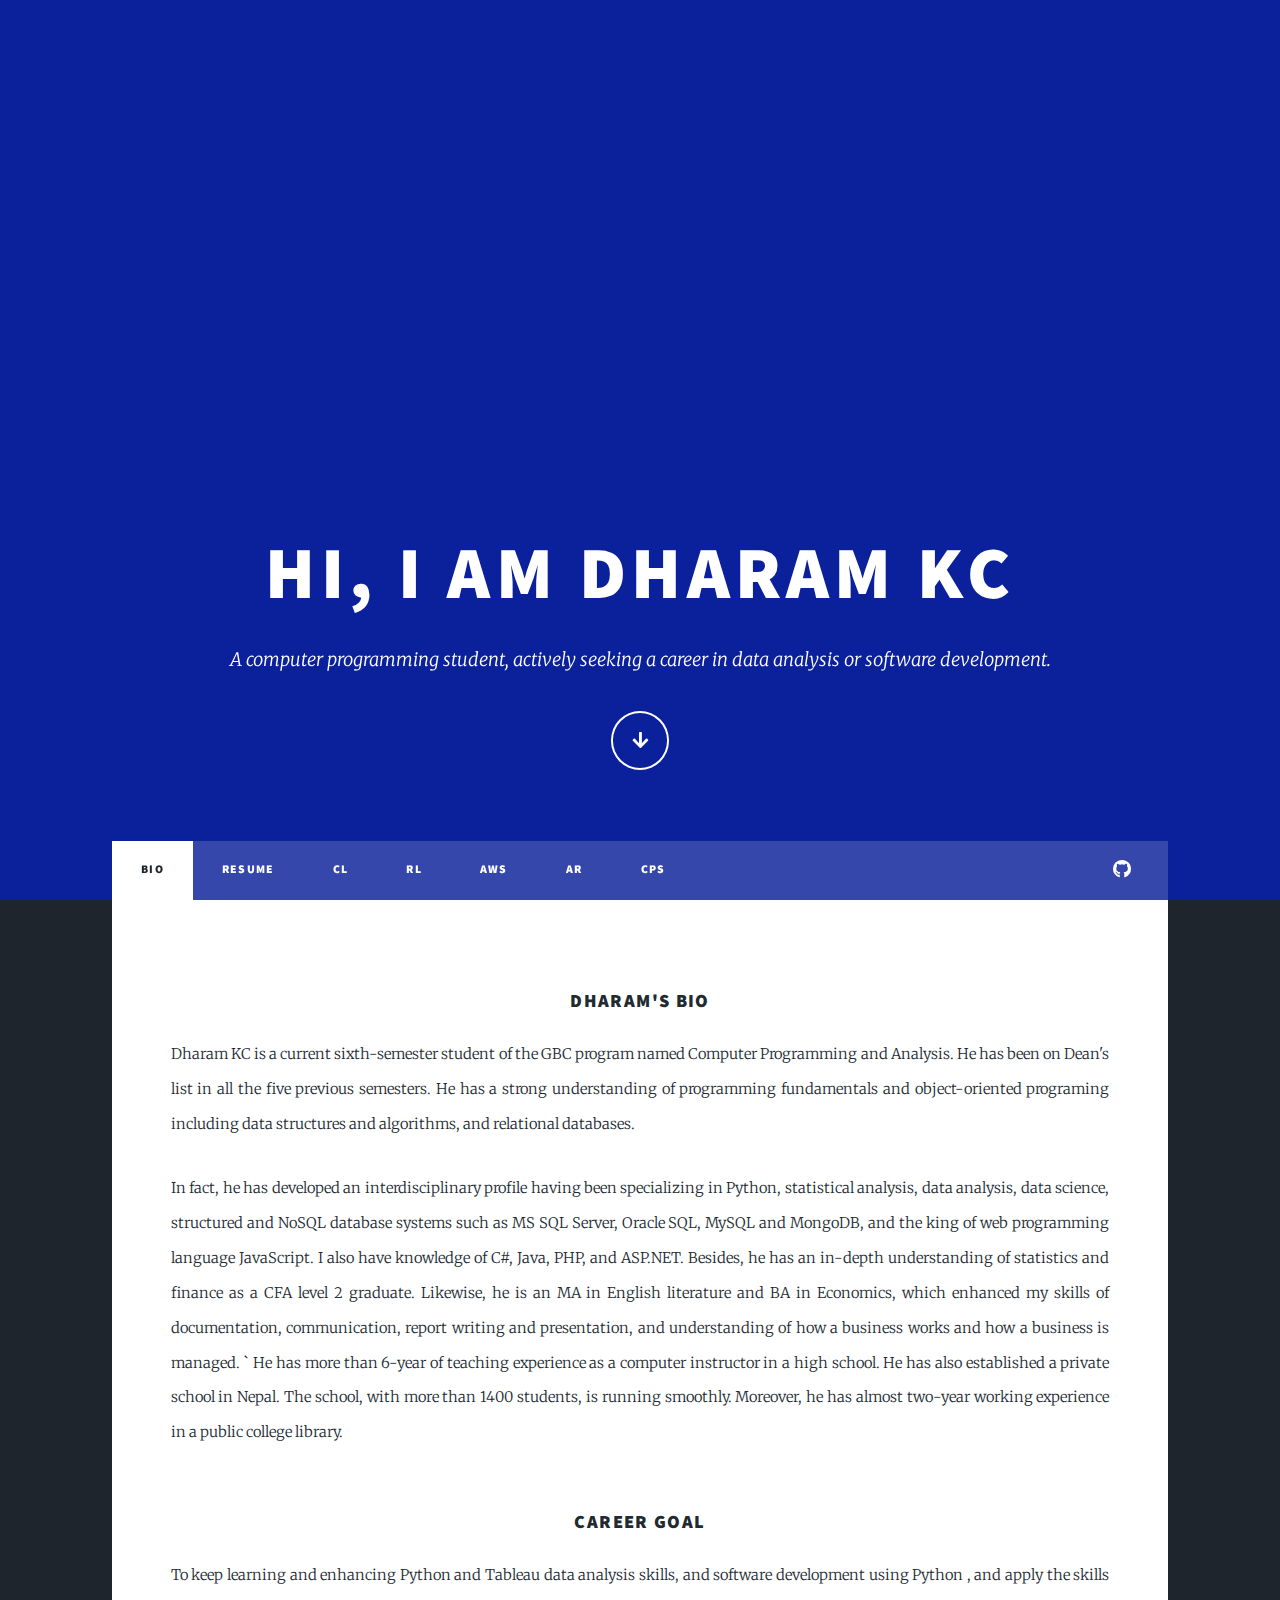
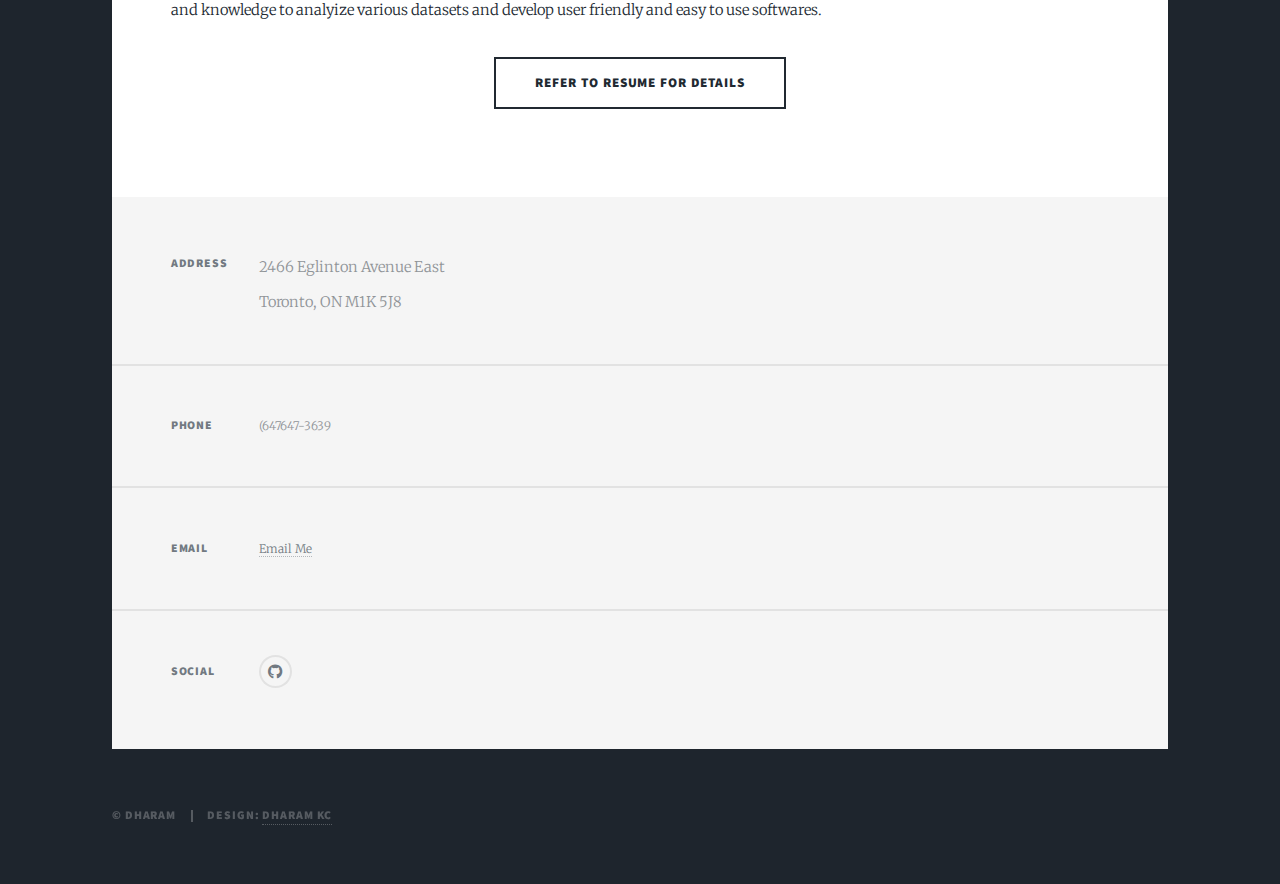
==== index.html @ b62cff4e "Capstone Portfolio Files Commited" ====
<!DOCTYPE HTML>

<html>
	<head>
		<title>Dharam Portfolio</title>
		<meta charset="utf-8" />
		<meta name="viewport" content="width=device-width, initial-scale=1, user-scalable=no" />
		<link rel="stylesheet" href="assets/css/main.css" />
		<noscript><link rel="stylesheet" href="assets/css/noscript.css" /></noscript>
	</head>
	<body class="is-preload">

		<!-- Wrapper -->
			<div id="wrapper" class="fade-in">

				<!-- Intro -->
					<div id="intro">
						<h1>Hi, I am Dharam KC</h1>
						<p>A computer programming student, actively seeking a career in data analysis or software development.</p>
						<ul class="actions">
							<li><a href="#header" class="button icon solid solo fa-arrow-down scrolly">Continue</a></li>
						</ul>
					</div>

				<!-- Header -->
					<header id="header">
						<a  class="logo">Dharam's Portfolio</a>
					</header>

				<!-- Nav -->
					<nav id="nav">
						<ul class="links">
							<li class="active"><a href="index.html">Bio</a></li>							
							<li><a href="resume.html">Resume</a></li>							
							<li><a href="coverletter.html">CL</a></li>
							<li><a href="recommendation.html">RL</a></li>
							<li ><a href="worksamples.html">AWS</a></li>
							<li ><a href="transcript.html">AR</a></li>
							<li><a href="capstone.html">CPS</a></li>							
						</ul>
						<ul class="icons">

							<li><a href="http://github.com/kcdharam" class="icon brands fa-github"><span class="label">github.com/shy1860</span></a></li>
						</ul>
					</nav>

				<!-- Main -->
					<div id="main">

						<!-- Featured Post -->
							<article class="post featured">
								<header class="major">
								
									<h3>Dharam's Bio</h3>
									<div class="container">
										<p>
											Dharam KC is a current sixth-semester student of the GBC program named Computer Programming and Analysis. He has been on Dean's list in all the five previous semesters. He has a strong understanding of programming fundamentals and object-oriented programing including data structures and algorithms, and relational databases.
										</p>
										<p>
											In fact, he has developed  an interdisciplinary profile having been specializing in Python, statistical analysis, data analysis, data science, structured and NoSQL database systems such as MS SQL Server, Oracle SQL, MySQL and MongoDB, and the king of web programming language JavaScript. I also have knowledge of C#, Java, PHP, and ASP.NET. Besides, he has an in-depth understanding of statistics and finance as a CFA level 2 graduate. Likewise, he is an MA in English literature and BA in Economics, which enhanced my skills of documentation, communication, report writing and presentation, and understanding of how a business works and how a business is managed.
	`										He has more than 6-year of teaching experience as a computer instructor in a high school. He has also established a private school in Nepal. The school, with more than 1400 students, is running smoothly. Moreover, he has almost two-year working experience in a public college library.
										</p>
									</div>
								</header>
								<h3>Career Goal</h3>
									<div class="container">
										<p>
										   To keep learning and enhancing  Python and Tableau data analysis skills, and software development using Python
										   , and apply the skills and knowledge to analyize various datasets and develop user friendly and easy to use
										   softwares.
										</p>										
									</div>
								</header>											
								<ul class="actions special">
									<li><a href="resume.html" class="button large">Refer to Resume for Details</a></li>
								</ul>
							</article>					
						

					</div>

				<!-- Footer -->
				<footer id="footer" >
						
					<section  class="split contact">
						<section  class="alt ">
							<h3>Address</h3>
							<address>2466 Eglinton Avenue East<br />
							Toronto, ON M1K 5J8</a>
						</section>
						<section>
							<h3>Phone</h3>
							<p>(647647-3639</p>
						</section>
						<section>
							<h3>Email</h3>
							<p><a href="mailto:kcdharam.b@gmail.com">Email Me</a></p>
						</section>
						<section>
							<h3>Social</h3>
							<ul class="icons alt">
								<li><a href="http://www.github.com/kcdharam" class="icon brands alt fa-github"><span class="label">GitHub</span></a></li>
							</ul>
						</section>
					</section>
				</footer>
	
					<!-- Copyright -->
					<div id="copyright">
						<ul><li>&copy; Dharam</li><li>Design: <a href="https://github.com/kcdharam">Dharam KC</a></li></ul>
					</div>
			</div>

		<!-- Scripts -->
			<script src="assets/js/jquery.min.js"></script>
			<script src="assets/js/jquery.scrollex.min.js"></script>
			<script src="assets/js/jquery.scrolly.min.js"></script>
			<script src="assets/js/browser.min.js"></script>
			<script src="assets/js/breakpoints.min.js"></script>
			<script src="assets/js/util.js"></script>
			<script src="assets/js/main.js"></script>

	</body>
</html>
---- assets/css/main.css ----
@import url(fontawesome-all.min.css);
@import url("https://fonts.googleapis.com/css?family=Merriweather:300,700,300italic,700italic|Source+Sans+Pro:900");

html, body, div, span, applet, object,
iframe, h1, h2, h3, h4, h5, h6, p, blockquote,
pre, a, abbr, acronym, address, big, cite,
code, del, dfn, em, img, ins, kbd, q, s, samp,
small, strike, strong, sub, sup, tt, var, b,
u, i, center, dl, dt, dd, ol, ul, li, fieldset,
form, label, legend, table, caption, tbody,
tfoot, thead, tr, th, td, article, aside,
canvas, details, embed, figure, figcaption,
footer, header, hgroup, menu, nav, output, ruby,
section, summary, time, mark, audio, video {
	margin: 0;
	padding: 0;
	border: 0;
	font-size: 100%;
	font: inherit;
	vertical-align: baseline;}

article, aside, details, figcaption, figure,
footer, header, hgroup, menu, nav, section {
	display: block;}

body {
	line-height: 1;
}

ol {
	list-style: none;
	text-align: left;
}
section #sec{
	text-align: center;
}
#ul{
	text-align: left;
}
ul{
	text-align: left;
}
blockquote, q {
	quotes: none;
}

	blockquote:before, blockquote:after, q:before, q:after {
		content: '';
		content: none;
	}

table {
	border-collapse: collapse;
	border-spacing: 0;
}

body {
	-webkit-text-size-adjust: none;
}

mark {
	background-color: transparent;
	color: inherit;
}

input::-moz-focus-inner {
	border: 0;
	padding: 0;
}

input, select, textarea {
	-moz-appearance: none;
	-webkit-appearance: none;
	-ms-appearance: none;
	appearance: none;
}

/* Basic */

	@-ms-viewport {
		width: device-width;
	}

	body {
		-ms-overflow-style: scrollbar;
	}

	@media screen and (max-width: 480px) {

		html, body {
			min-width: 320px;
		}

	}

	html {
		box-sizing: border-box;
	}

	*, *:before, *:after {
		box-sizing: inherit;
	}

	body {
		background-color: #1e252d;
	}

		body.is-preload *, body.is-preload *:before, body.is-preload *:after {
			-moz-animation: none !important;
			-webkit-animation: none !important;
			-ms-animation: none !important;
			animation: none !important;
			-moz-transition: none !important;
			-webkit-transition: none !important;
			-ms-transition: none !important;
			transition: none !important;
		}

/* Type */

	html {
		font-size: 16pt;
	}

		@media screen and (max-width: 1680px) {

			html {
				font-size: 12pt;
			}

		}

		@media screen and (max-width: 1280px) {

			html {
				font-size: 11pt;
			}

		}

		@media screen and (max-width: 360px) {

			html {
				font-size: 10pt;
			}

		}

	body {
		color: #212931;
	}

	body, input, select, textarea {
		font-family: "Merriweather", Georgia, serif;
		font-weight: 300;
		font-size: 1rem;
		line-height: 2.375;
	}

	a {
		-moz-transition: color 0.2s ease-in-out, background-color 0.2s ease-in-out, border-color 0.2s ease-in-out, box-shadow 0.2s ease-in-out;
		-webkit-transition: color 0.2s ease-in-out, background-color 0.2s ease-in-out, border-color 0.2s ease-in-out, box-shadow 0.2s ease-in-out;
		-ms-transition: color 0.2s ease-in-out, background-color 0.2s ease-in-out, border-color 0.2s ease-in-out, box-shadow 0.2s ease-in-out;
		transition: color 0.2s ease-in-out, background-color 0.2s ease-in-out, border-color 0.2s ease-in-out, box-shadow 0.2s ease-in-out;
		border-bottom: dotted 1px;
		text-decoration: none;
	}

		a:hover {
			border-bottom-color: transparent;
		}

	strong, b {
		font-weight: 600;
	}

	em, i {
		font-style: italic;
	}

	p {
		text-align: justify;
		margin: 0 0 2rem 0;
	}

	h1, h2, h3, h4, h5, h6 {
		font-family: "Source Sans Pro", Helvetica, sans-serif;
		font-weight: 900;
		line-height: 1.5;
		letter-spacing: 0.075em;
		text-transform: uppercase;
		margin: 0 0 1rem 0;
	}

		h1 a, h2 a, h3 a, h4 a, h5 a, h6 a {
			border-bottom: 0;
			color: inherit;
			text-decoration: none;
		}

	h1 {
		font-size: 4rem;
		line-height: 1.1;
		margin: 0 0 2rem 0;
	}

	h2 {
		font-size: 1.75rem;
		line-height: 1.3;
		margin: 0 0 1.5rem 0;
	}

	h3 {
		font-size: 1.25rem;
		margin: 0 0 1.5rem 0;
	}

	h4 {
		font-size: 1rem;
	}

	h5 {
		font-size: 0.9rem;
	}

	h6 {
		font-size: 0.8rem;
	}

	sub {
		font-size: 0.8rem;
		position: relative;
		top: 0.5rem;
	}

	sup {
		font-size: 0.8rem;
		position: relative;
		top: -0.5rem;
	}

	blockquote {
		border-left: solid 4px;
		font-style: italic;
		margin: 0 0 2rem 0;
		padding: 0.5rem 0 0.5rem 2rem;
	}

	code {
		border: solid 2px;
		font-family: "Courier New", monospace;
		font-size: 0.9rem;
		margin: 0 0.25rem;
		padding: 0.25rem 0.65rem;
	}

	pre {
		-webkit-overflow-scrolling: touch;
		font-family: "Courier New", monospace;
		font-size: 0.9rem;
		margin: 0 0 2rem 0;
	}

		pre code {
			display: block;
			line-height: 1.75;
			padding: 1rem 1.5rem;
			overflow-x: auto;
		}

	hr {
		border: 0;
		border-bottom: solid 2px;
		margin: 3rem 0;
	}

		hr.major {
			margin: 5rem 0;
		}

	.align-left {
		text-align: left;
	}

	.align-center {
		text-align: center;
	}

	.align-right {
		text-align: right;
	}

	input, select, textarea {
		color: #212931;
	}

	a {
		color: #212931;
		border-bottom-color: rgba(33, 41, 49, 0.5);
	}

		a:hover {
			border-bottom-color: transparent;
			color: #18bfef !important;
		}

	strong, b {
		color: #212931;
	}

	h1, h2, h3, h4, h5, h6 {
		color: #212931;
	}

	blockquote {
		border-left-color: #eeeeee;
	}

	code {
		background: rgba(220, 220, 220, 0.25);
		border-color: #eeeeee;
	}

	hr {
		border-bottom-color: #eeeeee;
	}

/* Row */

	.row {
		display: flex;
		flex-wrap: wrap;
		box-sizing: border-box;
		align-items: stretch;
	}

		.row > * {
			box-sizing: border-box;
		}

		.row.gtr-uniform > * > :last-child {
			margin-bottom: 0;
		}

		.row.aln-left {
			justify-content: flex-start;
		}

		.row.aln-center {
			justify-content: center;
		}

		.row.aln-right {
			justify-content: flex-end;
		}

		.row.aln-top {
			align-items: flex-start;
		}

		.row.aln-middle {
			align-items: center;
		}

		.row.aln-bottom {
			align-items: flex-end;
		}

		.row > .imp {
			order: -1;
		}

		.row > .col-1 {
			width: 8.33333%;
		}

		.row > .off-1 {
			margin-left: 8.33333%;
		}

		.row > .col-2 {
			width: 16.66667%;
		}

		.row > .off-2 {
			margin-left: 16.66667%;
		}

		.row > .col-3 {
			width: 25%;
		}

		.row > .off-3 {
			margin-left: 25%;
		}

		.row > .col-4 {
			width: 33.33333%;
		}

		.row > .off-4 {
			margin-left: 33.33333%;
		}

		.row > .col-5 {
			width: 41.66667%;
		}

		.row > .off-5 {
			margin-left: 41.66667%;
		}

		.row > .col-6 {
			width: 50%;
		}

		.row > .off-6 {
			margin-left: 50%;
		}

		.row > .col-7 {
			width: 58.33333%;
		}

		.row > .off-7 {
			margin-left: 58.33333%;
		}

		.row > .col-8 {
			width: 66.66667%;
		}

		.row > .off-8 {
			margin-left: 66.66667%;
		}

		.row > .col-9 {
			width: 75%;
		}

		.row > .off-9 {
			margin-left: 75%;
		}

		.row > .col-10 {
			width: 83.33333%;
		}

		.row > .off-10 {
			margin-left: 83.33333%;
		}

		.row > .col-11 {
			width: 91.66667%;
		}

		.row > .off-11 {
			margin-left: 91.66667%;
		}

		.row > .col-12 {
			width: 100%;
		}

		.row > .off-12 {
			margin-left: 100%;
		}

		.row.gtr-0 {
			margin-top: 0;
			margin-left: 0rem;
		}

			.row.gtr-0 > * {
				padding: 0 0 0 0rem;
			}

			.row.gtr-0.gtr-uniform {
				margin-top: 0rem;
			}

				.row.gtr-0.gtr-uniform > * {
					padding-top: 0rem;
				}

		.row.gtr-25 {
			margin-top: 0;
			margin-left: -0.375rem;
		}

			.row.gtr-25 > * {
				padding: 0 0 0 0.375rem;
			}

			.row.gtr-25.gtr-uniform {
				margin-top: -0.375rem;
			}

				.row.gtr-25.gtr-uniform > * {
					padding-top: 0.375rem;
				}

		.row.gtr-50 {
			margin-top: 0;
			margin-left: -0.75rem;
		}

			.row.gtr-50 > * {
				padding: 0 0 0 0.75rem;
			}

			.row.gtr-50.gtr-uniform {
				margin-top: -0.75rem;
			}

				.row.gtr-50.gtr-uniform > * {
					padding-top: 0.75rem;
				}

		.row {
			margin-top: 0;
			margin-left: -1.5rem;
		}

			.row > * {
				padding: 0 0 0 1.5rem;
			}

			.row.gtr-uniform {
				margin-top: -1.5rem;
			}

				.row.gtr-uniform > * {
					padding-top: 1.5rem;
				}

		.row.gtr-150 {
			margin-top: 0;
			margin-left: -2.25rem;
		}

			.row.gtr-150 > * {
				padding: 0 0 0 2.25rem;
			}

			.row.gtr-150.gtr-uniform {
				margin-top: -2.25rem;
			}

				.row.gtr-150.gtr-uniform > * {
					padding-top: 2.25rem;
				}

		.row.gtr-200 {
			margin-top: 0;
			margin-left: -3rem;
		}

			.row.gtr-200 > * {
				padding: 0 0 0 3rem;
			}

			.row.gtr-200.gtr-uniform {
				margin-top: -3rem;
			}

				.row.gtr-200.gtr-uniform > * {
					padding-top: 3rem;
				}

		@media screen and (max-width: 1680px) {

			.row {
				display: flex;
				flex-wrap: wrap;
				box-sizing: border-box;
				align-items: stretch;
			}

				.row > * {
					box-sizing: border-box;
				}

				.row.gtr-uniform > * > :last-child {
					margin-bottom: 0;
				}

				.row.aln-left {
					justify-content: flex-start;
				}

				.row.aln-center {
					justify-content: center;
				}

				.row.aln-right {
					justify-content: flex-end;
				}

				.row.aln-top {
					align-items: flex-start;
				}

				.row.aln-middle {
					align-items: center;
				}

				.row.aln-bottom {
					align-items: flex-end;
				}

				.row > .imp-xlarge {
					order: -1;
				}

				.row > .col-1-xlarge {
					width: 8.33333%;
				}

				.row > .off-1-xlarge {
					margin-left: 8.33333%;
				}

				.row > .col-2-xlarge {
					width: 16.66667%;
				}

				.row > .off-2-xlarge {
					margin-left: 16.66667%;
				}

				.row > .col-3-xlarge {
					width: 25%;
				}

				.row > .off-3-xlarge {
					margin-left: 25%;
				}

				.row > .col-4-xlarge {
					width: 33.33333%;
				}

				.row > .off-4-xlarge {
					margin-left: 33.33333%;
				}

				.row > .col-5-xlarge {
					width: 41.66667%;
				}

				.row > .off-5-xlarge {
					margin-left: 41.66667%;
				}

				.row > .col-6-xlarge {
					width: 50%;
				}

				.row > .off-6-xlarge {
					margin-left: 50%;
				}

				.row > .col-7-xlarge {
					width: 58.33333%;
				}

				.row > .off-7-xlarge {
					margin-left: 58.33333%;
				}

				.row > .col-8-xlarge {
					width: 66.66667%;
				}

				.row > .off-8-xlarge {
					margin-left: 66.66667%;
				}

				.row > .col-9-xlarge {
					width: 75%;
				}

				.row > .off-9-xlarge {
					margin-left: 75%;
				}

				.row > .col-10-xlarge {
					width: 83.33333%;
				}

				.row > .off-10-xlarge {
					margin-left: 83.33333%;
				}

				.row > .col-11-xlarge {
					width: 91.66667%;
				}

				.row > .off-11-xlarge {
					margin-left: 91.66667%;
				}

				.row > .col-12-xlarge {
					width: 100%;
				}

				.row > .off-12-xlarge {
					margin-left: 100%;
				}

				.row.gtr-0 {
					margin-top: 0;
					margin-left: 0rem;
				}

					.row.gtr-0 > * {
						padding: 0 0 0 0rem;
					}

					.row.gtr-0.gtr-uniform {
						margin-top: 0rem;
					}

						.row.gtr-0.gtr-uniform > * {
							padding-top: 0rem;
						}

				.row.gtr-25 {
					margin-top: 0;
					margin-left: -0.375rem;
				}

					.row.gtr-25 > * {
						padding: 0 0 0 0.375rem;
					}

					.row.gtr-25.gtr-uniform {
						margin-top: -0.375rem;
					}

						.row.gtr-25.gtr-uniform > * {
							padding-top: 0.375rem;
						}

				.row.gtr-50 {
					margin-top: 0;
					margin-left: -0.75rem;
				}

					.row.gtr-50 > * {
						padding: 0 0 0 0.75rem;
					}

					.row.gtr-50.gtr-uniform {
						margin-top: -0.75rem;
					}

						.row.gtr-50.gtr-uniform > * {
							padding-top: 0.75rem;
						}

				.row {
					margin-top: 0;
					margin-left: -1.5rem;
				}

					.row > * {
						padding: 0 0 0 1.5rem;
					}

					.row.gtr-uniform {
						margin-top: -1.5rem;
					}

						.row.gtr-uniform > * {
							padding-top: 1.5rem;
						}

				.row.gtr-150 {
					margin-top: 0;
					margin-left: -2.25rem;
				}

					.row.gtr-150 > * {
						padding: 0 0 0 2.25rem;
					}

					.row.gtr-150.gtr-uniform {
						margin-top: -2.25rem;
					}

						.row.gtr-150.gtr-uniform > * {
							padding-top: 2.25rem;
						}

				.row.gtr-200 {
					margin-top: 0;
					margin-left: -3rem;
				}

					.row.gtr-200 > * {
						padding: 0 0 0 3rem;
					}

					.row.gtr-200.gtr-uniform {
						margin-top: -3rem;
					}

						.row.gtr-200.gtr-uniform > * {
							padding-top: 3rem;
						}

		}

		@media screen and (max-width: 1280px) {

			.row {
				display: flex;
				flex-wrap: wrap;
				box-sizing: border-box;
				align-items: stretch;
			}

				.row > * {
					box-sizing: border-box;
				}

				.row.gtr-uniform > * > :last-child {
					margin-bottom: 0;
				}

				.row.aln-left {
					justify-content: flex-start;
				}

				.row.aln-center {
					justify-content: center;
				}

				.row.aln-right {
					justify-content: flex-end;
				}

				.row.aln-top {
					align-items: flex-start;
				}

				.row.aln-middle {
					align-items: center;
				}

				.row.aln-bottom {
					align-items: flex-end;
				}

				.row > .imp-large {
					order: -1;
				}

				.row > .col-1-large {
					width: 8.33333%;
				}

				.row > .off-1-large {
					margin-left: 8.33333%;
				}

				.row > .col-2-large {
					width: 16.66667%;
				}

				.row > .off-2-large {
					margin-left: 16.66667%;
				}

				.row > .col-3-large {
					width: 25%;
				}

				.row > .off-3-large {
					margin-left: 25%;
				}

				.row > .col-4-large {
					width: 33.33333%;
				}

				.row > .off-4-large {
					margin-left: 33.33333%;
				}

				.row > .col-5-large {
					width: 41.66667%;
				}

				.row > .off-5-large {
					margin-left: 41.66667%;
				}

				.row > .col-6-large {
					width: 50%;
				}

				.row > .off-6-large {
					margin-left: 50%;
				}

				.row > .col-7-large {
					width: 58.33333%;
				}

				.row > .off-7-large {
					margin-left: 58.33333%;
				}

				.row > .col-8-large {
					width: 66.66667%;
				}

				.row > .off-8-large {
					margin-left: 66.66667%;
				}

				.row > .col-9-large {
					width: 75%;
				}

				.row > .off-9-large {
					margin-left: 75%;
				}

				.row > .col-10-large {
					width: 83.33333%;
				}

				.row > .off-10-large {
					margin-left: 83.33333%;
				}

				.row > .col-11-large {
					width: 91.66667%;
				}

				.row > .off-11-large {
					margin-left: 91.66667%;
				}

				.row > .col-12-large {
					width: 100%;
				}

				.row > .off-12-large {
					margin-left: 100%;
				}

				.row.gtr-0 {
					margin-top: 0;
					margin-left: 0rem;
				}

					.row.gtr-0 > * {
						padding: 0 0 0 0rem;
					}

					.row.gtr-0.gtr-uniform {
						margin-top: 0rem;
					}

						.row.gtr-0.gtr-uniform > * {
							padding-top: 0rem;
						}

				.row.gtr-25 {
					margin-top: 0;
					margin-left: -0.375rem;
				}

					.row.gtr-25 > * {
						padding: 0 0 0 0.375rem;
					}

					.row.gtr-25.gtr-uniform {
						margin-top: -0.375rem;
					}

						.row.gtr-25.gtr-uniform > * {
							padding-top: 0.375rem;
						}

				.row.gtr-50 {
					margin-top: 0;
					margin-left: -0.75rem;
				}

					.row.gtr-50 > * {
						padding: 0 0 0 0.75rem;
					}

					.row.gtr-50.gtr-uniform {
						margin-top: -0.75rem;
					}

						.row.gtr-50.gtr-uniform > * {
							padding-top: 0.75rem;
						}

				.row {
					margin-top: 0;
					margin-left: -1.5rem;
				}

					.row > * {
						padding: 0 0 0 1.5rem;
					}

					.row.gtr-uniform {
						margin-top: -1.5rem;
					}

						.row.gtr-uniform > * {
							padding-top: 1.5rem;
						}

				.row.gtr-150 {
					margin-top: 0;
					margin-left: -2.25rem;
				}

					.row.gtr-150 > * {
						padding: 0 0 0 2.25rem;
					}

					.row.gtr-150.gtr-uniform {
						margin-top: -2.25rem;
					}

						.row.gtr-150.gtr-uniform > * {
							padding-top: 2.25rem;
						}

				.row.gtr-200 {
					margin-top: 0;
					margin-left: -3rem;
				}

					.row.gtr-200 > * {
						padding: 0 0 0 3rem;
					}

					.row.gtr-200.gtr-uniform {
						margin-top: -3rem;
					}

						.row.gtr-200.gtr-uniform > * {
							padding-top: 3rem;
						}

		}

		@media screen and (max-width: 980px) {

			.row {
				display: flex;
				flex-wrap: wrap;
				box-sizing: border-box;
				align-items: stretch;
			}

				.row > * {
					box-sizing: border-box;
				}

				.row.gtr-uniform > * > :last-child {
					margin-bottom: 0;
				}

				.row.aln-left {
					justify-content: flex-start;
				}

				.row.aln-center {
					justify-content: center;
				}

				.row.aln-right {
					justify-content: flex-end;
				}

				.row.aln-top {
					align-items: flex-start;
				}

				.row.aln-middle {
					align-items: center;
				}

				.row.aln-bottom {
					align-items: flex-end;
				}

				.row > .imp-medium {
					order: -1;
				}

				.row > .col-1-medium {
					width: 8.33333%;
				}

				.row > .off-1-medium {
					margin-left: 8.33333%;
				}

				.row > .col-2-medium {
					width: 16.66667%;
				}

				.row > .off-2-medium {
					margin-left: 16.66667%;
				}

				.row > .col-3-medium {
					width: 25%;
				}

				.row > .off-3-medium {
					margin-left: 25%;
				}

				.row > .col-4-medium {
					width: 33.33333%;
				}

				.row > .off-4-medium {
					margin-left: 33.33333%;
				}

				.row > .col-5-medium {
					width: 41.66667%;
				}

				.row > .off-5-medium {
					margin-left: 41.66667%;
				}

				.row > .col-6-medium {
					width: 50%;
				}

				.row > .off-6-medium {
					margin-left: 50%;
				}

				.row > .col-7-medium {
					width: 58.33333%;
				}

				.row > .off-7-medium {
					margin-left: 58.33333%;
				}

				.row > .col-8-medium {
					width: 66.66667%;
				}

				.row > .off-8-medium {
					margin-left: 66.66667%;
				}

				.row > .col-9-medium {
					width: 75%;
				}

				.row > .off-9-medium {
					margin-left: 75%;
				}

				.row > .col-10-medium {
					width: 83.33333%;
				}

				.row > .off-10-medium {
					margin-left: 83.33333%;
				}

				.row > .col-11-medium {
					width: 91.66667%;
				}

				.row > .off-11-medium {
					margin-left: 91.66667%;
				}

				.row > .col-12-medium {
					width: 100%;
				}

				.row > .off-12-medium {
					margin-left: 100%;
				}

				.row.gtr-0 {
					margin-top: 0;
					margin-left: 0rem;
				}

					.row.gtr-0 > * {
						padding: 0 0 0 0rem;
					}

					.row.gtr-0.gtr-uniform {
						margin-top: 0rem;
					}

						.row.gtr-0.gtr-uniform > * {
							padding-top: 0rem;
						}

				.row.gtr-25 {
					margin-top: 0;
					margin-left: -0.375rem;
				}

					.row.gtr-25 > * {
						padding: 0 0 0 0.375rem;
					}

					.row.gtr-25.gtr-uniform {
						margin-top: -0.375rem;
					}

						.row.gtr-25.gtr-uniform > * {
							padding-top: 0.375rem;
						}

				.row.gtr-50 {
					margin-top: 0;
					margin-left: -0.75rem;
				}

					.row.gtr-50 > * {
						padding: 0 0 0 0.75rem;
					}

					.row.gtr-50.gtr-uniform {
						margin-top: -0.75rem;
					}

						.row.gtr-50.gtr-uniform > * {
							padding-top: 0.75rem;
						}

				.row {
					margin-top: 0;
					margin-left: -1.5rem;
				}

					.row > * {
						padding: 0 0 0 1.5rem;
					}

					.row.gtr-uniform {
						margin-top: -1.5rem;
					}

						.row.gtr-uniform > * {
							padding-top: 1.5rem;
						}

				.row.gtr-150 {
					margin-top: 0;
					margin-left: -2.25rem;
				}

					.row.gtr-150 > * {
						padding: 0 0 0 2.25rem;
					}

					.row.gtr-150.gtr-uniform {
						margin-top: -2.25rem;
					}

						.row.gtr-150.gtr-uniform > * {
							padding-top: 2.25rem;
						}

				.row.gtr-200 {
					margin-top: 0;
					margin-left: -3rem;
				}

					.row.gtr-200 > * {
						padding: 0 0 0 3rem;
					}

					.row.gtr-200.gtr-uniform {
						margin-top: -3rem;
					}

						.row.gtr-200.gtr-uniform > * {
							padding-top: 3rem;
						}

		}

		@media screen and (max-width: 736px) {

			.row {
				display: flex;
				flex-wrap: wrap;
				box-sizing: border-box;
				align-items: stretch;
			}

				.row > * {
					box-sizing: border-box;
				}

				.row.gtr-uniform > * > :last-child {
					margin-bottom: 0;
				}

				.row.aln-left {
					justify-content: flex-start;
				}

				.row.aln-center {
					justify-content: center;
				}

				.row.aln-right {
					justify-content: flex-end;
				}

				.row.aln-top {
					align-items: flex-start;
				}

				.row.aln-middle {
					align-items: center;
				}

				.row.aln-bottom {
					align-items: flex-end;
				}

				.row > .imp-small {
					order: -1;
				}

				.row > .col-1-small {
					width: 8.33333%;
				}

				.row > .off-1-small {
					margin-left: 8.33333%;
				}

				.row > .col-2-small {
					width: 16.66667%;
				}

				.row > .off-2-small {
					margin-left: 16.66667%;
				}

				.row > .col-3-small {
					width: 25%;
				}

				.row > .off-3-small {
					margin-left: 25%;
				}

				.row > .col-4-small {
					width: 33.33333%;
				}

				.row > .off-4-small {
					margin-left: 33.33333%;
				}

				.row > .col-5-small {
					width: 41.66667%;
				}

				.row > .off-5-small {
					margin-left: 41.66667%;
				}

				.row > .col-6-small {
					width: 50%;
				}

				.row > .off-6-small {
					margin-left: 50%;
				}

				.row > .col-7-small {
					width: 58.33333%;
				}

				.row > .off-7-small {
					margin-left: 58.33333%;
				}

				.row > .col-8-small {
					width: 66.66667%;
				}

				.row > .off-8-small {
					margin-left: 66.66667%;
				}

				.row > .col-9-small {
					width: 75%;
				}

				.row > .off-9-small {
					margin-left: 75%;
				}

				.row > .col-10-small {
					width: 83.33333%;
				}

				.row > .off-10-small {
					margin-left: 83.33333%;
				}

				.row > .col-11-small {
					width: 91.66667%;
				}

				.row > .off-11-small {
					margin-left: 91.66667%;
				}

				.row > .col-12-small {
					width: 100%;
				}

				.row > .off-12-small {
					margin-left: 100%;
				}

				.row.gtr-0 {
					margin-top: 0;
					margin-left: 0rem;
				}

					.row.gtr-0 > * {
						padding: 0 0 0 0rem;
					}

					.row.gtr-0.gtr-uniform {
						margin-top: 0rem;
					}

						.row.gtr-0.gtr-uniform > * {
							padding-top: 0rem;
						}

				.row.gtr-25 {
					margin-top: 0;
					margin-left: -0.375rem;
				}

					.row.gtr-25 > * {
						padding: 0 0 0 0.375rem;
					}

					.row.gtr-25.gtr-uniform {
						margin-top: -0.375rem;
					}

						.row.gtr-25.gtr-uniform > * {
							padding-top: 0.375rem;
						}

				.row.gtr-50 {
					margin-top: 0;
					margin-left: -0.75rem;
				}

					.row.gtr-50 > * {
						padding: 0 0 0 0.75rem;
					}

					.row.gtr-50.gtr-uniform {
						margin-top: -0.75rem;
					}

						.row.gtr-50.gtr-uniform > * {
							padding-top: 0.75rem;
						}

				.row {
					margin-top: 0;
					margin-left: -1.5rem;
				}

					.row > * {
						padding: 0 0 0 1.5rem;
					}

					.row.gtr-uniform {
						margin-top: -1.5rem;
					}

						.row.gtr-uniform > * {
							padding-top: 1.5rem;
						}

				.row.gtr-150 {
					margin-top: 0;
					margin-left: -2.25rem;
				}

					.row.gtr-150 > * {
						padding: 0 0 0 2.25rem;
					}

					.row.gtr-150.gtr-uniform {
						margin-top: -2.25rem;
					}

						.row.gtr-150.gtr-uniform > * {
							padding-top: 2.25rem;
						}

				.row.gtr-200 {
					margin-top: 0;
					margin-left: -3rem;
				}

					.row.gtr-200 > * {
						padding: 0 0 0 3rem;
					}

					.row.gtr-200.gtr-uniform {
						margin-top: -3rem;
					}

						.row.gtr-200.gtr-uniform > * {
							padding-top: 3rem;
						}

		}

		@media screen and (max-width: 480px) {

			.row {
				display: flex;
				flex-wrap: wrap;
				box-sizing: border-box;
				align-items: stretch;
			}

				.row > * {
					box-sizing: border-box;
				}

				.row.gtr-uniform > * > :last-child {
					margin-bottom: 0;
				}

				.row.aln-left {
					justify-content: flex-start;
				}

				.row.aln-center {
					justify-content: center;
				}

				.row.aln-right {
					justify-content: flex-end;
				}

				.row.aln-top {
					align-items: flex-start;
				}

				.row.aln-middle {
					align-items: center;
				}

				.row.aln-bottom {
					align-items: flex-end;
				}

				.row > .imp-xsmall {
					order: -1;
				}

				.row > .col-1-xsmall {
					width: 8.33333%;
				}

				.row > .off-1-xsmall {
					margin-left: 8.33333%;
				}

				.row > .col-2-xsmall {
					width: 16.66667%;
				}

				.row > .off-2-xsmall {
					margin-left: 16.66667%;
				}

				.row > .col-3-xsmall {
					width: 25%;
				}

				.row > .off-3-xsmall {
					margin-left: 25%;
				}

				.row > .col-4-xsmall {
					width: 33.33333%;
				}

				.row > .off-4-xsmall {
					margin-left: 33.33333%;
				}

				.row > .col-5-xsmall {
					width: 41.66667%;
				}

				.row > .off-5-xsmall {
					margin-left: 41.66667%;
				}

				.row > .col-6-xsmall {
					width: 50%;
				}

				.row > .off-6-xsmall {
					margin-left: 50%;
				}

				.row > .col-7-xsmall {
					width: 58.33333%;
				}

				.row > .off-7-xsmall {
					margin-left: 58.33333%;
				}

				.row > .col-8-xsmall {
					width: 66.66667%;
				}

				.row > .off-8-xsmall {
					margin-left: 66.66667%;
				}

				.row > .col-9-xsmall {
					width: 75%;
				}

				.row > .off-9-xsmall {
					margin-left: 75%;
				}

				.row > .col-10-xsmall {
					width: 83.33333%;
				}

				.row > .off-10-xsmall {
					margin-left: 83.33333%;
				}

				.row > .col-11-xsmall {
					width: 91.66667%;
				}

				.row > .off-11-xsmall {
					margin-left: 91.66667%;
				}

				.row > .col-12-xsmall {
					width: 100%;
				}

				.row > .off-12-xsmall {
					margin-left: 100%;
				}

				.row.gtr-0 {
					margin-top: 0;
					margin-left: 0rem;
				}

					.row.gtr-0 > * {
						padding: 0 0 0 0rem;
					}

					.row.gtr-0.gtr-uniform {
						margin-top: 0rem;
					}

						.row.gtr-0.gtr-uniform > * {
							padding-top: 0rem;
						}

				.row.gtr-25 {
					margin-top: 0;
					margin-left: -0.375rem;
				}

					.row.gtr-25 > * {
						padding: 0 0 0 0.375rem;
					}

					.row.gtr-25.gtr-uniform {
						margin-top: -0.375rem;
					}

						.row.gtr-25.gtr-uniform > * {
							padding-top: 0.375rem;
						}

				.row.gtr-50 {
					margin-top: 0;
					margin-left: -0.75rem;
				}

					.row.gtr-50 > * {
						padding: 0 0 0 0.75rem;
					}

					.row.gtr-50.gtr-uniform {
						margin-top: -0.75rem;
					}

						.row.gtr-50.gtr-uniform > * {
							padding-top: 0.75rem;
						}

				.row {
					margin-top: 0;
					margin-left: -1.5rem;
				}

					.row > * {
						padding: 0 0 0 1.5rem;
					}

					.row.gtr-uniform {
						margin-top: -1.5rem;
					}

						.row.gtr-uniform > * {
							padding-top: 1.5rem;
						}

				.row.gtr-150 {
					margin-top: 0;
					margin-left: -2.25rem;
				}

					.row.gtr-150 > * {
						padding: 0 0 0 2.25rem;
					}

					.row.gtr-150.gtr-uniform {
						margin-top: -2.25rem;
					}

						.row.gtr-150.gtr-uniform > * {
							padding-top: 2.25rem;
						}

				.row.gtr-200 {
					margin-top: 0;
					margin-left: -3rem;
				}

					.row.gtr-200 > * {
						padding: 0 0 0 3rem;
					}

					.row.gtr-200.gtr-uniform {
						margin-top: -3rem;
					}

						.row.gtr-200.gtr-uniform > * {
							padding-top: 3rem;
						}

		}

		@media screen and (max-width: 360px) {

			.row {
				display: flex;
				flex-wrap: wrap;
				box-sizing: border-box;
				align-items: stretch;
			}

				.row > * {
					box-sizing: border-box;
				}

				.row.gtr-uniform > * > :last-child {
					margin-bottom: 0;
				}

				.row.aln-left {
					justify-content: flex-start;
				}

				.row.aln-center {
					justify-content: center;
				}

				.row.aln-right {
					justify-content: flex-end;
				}

				.row.aln-top {
					align-items: flex-start;
				}

				.row.aln-middle {
					align-items: center;
				}

				.row.aln-bottom {
					align-items: flex-end;
				}

				.row > .imp-xxsmall {
					order: -1;
				}

				.row > .col-1-xxsmall {
					width: 8.33333%;
				}

				.row > .off-1-xxsmall {
					margin-left: 8.33333%;
				}

				.row > .col-2-xxsmall {
					width: 16.66667%;
				}

				.row > .off-2-xxsmall {
					margin-left: 16.66667%;
				}

				.row > .col-3-xxsmall {
					width: 25%;
				}

				.row > .off-3-xxsmall {
					margin-left: 25%;
				}

				.row > .col-4-xxsmall {
					width: 33.33333%;
				}

				.row > .off-4-xxsmall {
					margin-left: 33.33333%;
				}

				.row > .col-5-xxsmall {
					width: 41.66667%;
				}

				.row > .off-5-xxsmall {
					margin-left: 41.66667%;
				}

				.row > .col-6-xxsmall {
					width: 50%;
				}

				.row > .off-6-xxsmall {
					margin-left: 50%;
				}

				.row > .col-7-xxsmall {
					width: 58.33333%;
				}

				.row > .off-7-xxsmall {
					margin-left: 58.33333%;
				}

				.row > .col-8-xxsmall {
					width: 66.66667%;
				}

				.row > .off-8-xxsmall {
					margin-left: 66.66667%;
				}

				.row > .col-9-xxsmall {
					width: 75%;
				}

				.row > .off-9-xxsmall {
					margin-left: 75%;
				}

				.row > .col-10-xxsmall {
					width: 83.33333%;
				}

				.row > .off-10-xxsmall {
					margin-left: 83.33333%;
				}

				.row > .col-11-xxsmall {
					width: 91.66667%;
				}

				.row > .off-11-xxsmall {
					margin-left: 91.66667%;
				}

				.row > .col-12-xxsmall {
					width: 100%;
				}

				.row > .off-12-xxsmall {
					margin-left: 100%;
				}

				.row.gtr-0 {
					margin-top: 0;
					margin-left: 0rem;
				}

					.row.gtr-0 > * {
						padding: 0 0 0 0rem;
					}

					.row.gtr-0.gtr-uniform {
						margin-top: 0rem;
					}

						.row.gtr-0.gtr-uniform > * {
							padding-top: 0rem;
						}

				.row.gtr-25 {
					margin-top: 0;
					margin-left: -0.375rem;
				}

					.row.gtr-25 > * {
						padding: 0 0 0 0.375rem;
					}

					.row.gtr-25.gtr-uniform {
						margin-top: -0.375rem;
					}

						.row.gtr-25.gtr-uniform > * {
							padding-top: 0.375rem;
						}

				.row.gtr-50 {
					margin-top: 0;
					margin-left: -0.75rem;
				}

					.row.gtr-50 > * {
						padding: 0 0 0 0.75rem;
					}

					.row.gtr-50.gtr-uniform {
						margin-top: -0.75rem;
					}

						.row.gtr-50.gtr-uniform > * {
							padding-top: 0.75rem;
						}

				.row {
					margin-top: 0;
					margin-left: -1.5rem;
				}

					.row > * {
						padding: 0 0 0 1.5rem;
					}

					.row.gtr-uniform {
						margin-top: -1.5rem;
					}

						.row.gtr-uniform > * {
							padding-top: 1.5rem;
						}

				.row.gtr-150 {
					margin-top: 0;
					margin-left: -2.25rem;
				}

					.row.gtr-150 > * {
						padding: 0 0 0 2.25rem;
					}

					.row.gtr-150.gtr-uniform {
						margin-top: -2.25rem;
					}

						.row.gtr-150.gtr-uniform > * {
							padding-top: 2.25rem;
						}

				.row.gtr-200 {
					margin-top: 0;
					margin-left: -3rem;
				}

					.row.gtr-200 > * {
						padding: 0 0 0 3rem;
					}

					.row.gtr-200.gtr-uniform {
						margin-top: -3rem;
					}

						.row.gtr-200.gtr-uniform > * {
							padding-top: 3rem;
						}

		}

/* Box */

	.box {
		border: solid 2px;
		margin-bottom: 2rem;
		padding: 1.5rem;
	}

		.box > :last-child,
		.box > :last-child > :last-child,
		.box > :last-child > :last-child > :last-child {
			margin-bottom: 0;
		}

		.box.alt {
			border: 0;
			border-radius: 0;
			padding: 0;
		}

	.box {
		border-color: #eeeeee;
	}

/* Button */

	input[type="submit"],
	input[type="reset"],
	input[type="button"],
	button,
	.button {
		-moz-appearance: none;
		-webkit-appearance: none;
		-ms-appearance: none;
		appearance: none;
		-moz-transition: background-color 0.2s ease-in-out, box-shadow 0.2s ease-in-out, color 0.2s ease-in-out;
		-webkit-transition: background-color 0.2s ease-in-out, box-shadow 0.2s ease-in-out, color 0.2s ease-in-out;
		-ms-transition: background-color 0.2s ease-in-out, box-shadow 0.2s ease-in-out, color 0.2s ease-in-out;
		transition: background-color 0.2s ease-in-out, box-shadow 0.2s ease-in-out, color 0.2s ease-in-out;
		border: 0;
		border-radius: 0;
		cursor: pointer;
		display: inline-block;
		font-family: "Source Sans Pro", Helvetica, sans-serif;
		font-size: 0.8rem;
		font-weight: 900;
		letter-spacing: 0.075em;
		height: 3rem;
		line-height: 3rem;
		padding: 0 2rem;
		text-align: center;
		text-decoration: none;
		text-transform: uppercase;
		white-space: nowrap;
	}

		input[type="submit"].icon:before,
		input[type="reset"].icon:before,
		input[type="button"].icon:before,
		button.icon:before,
		.button.icon:before {
			margin-right: 0.5rem;
		}

		input[type="submit"].icon.solo,
		input[type="reset"].icon.solo,
		input[type="button"].icon.solo,
		button.icon.solo,
		.button.icon.solo {
			position: relative;
			width: 4rem;
			height: 4rem;
			line-height: 4rem;
			border-radius: 4rem;
			text-indent: 4rem;
			overflow: hidden;
			padding: 0;
			white-space: nowrap;
		}

			input[type="submit"].icon.solo:before,
			input[type="reset"].icon.solo:before,
			input[type="button"].icon.solo:before,
			button.icon.solo:before,
			.button.icon.solo:before {
				position: absolute;
				display: block;
				top: 0;
				left: 0;
				width: inherit;
				height: inherit;
				line-height: inherit;
				font-size: 1.25rem;
				margin-right: 0;
				text-align: center;
				text-indent: 0;
			}

		input[type="submit"].fit,
		input[type="reset"].fit,
		input[type="button"].fit,
		button.fit,
		.button.fit {
			width: 100%;
		}

		input[type="submit"].small,
		input[type="reset"].small,
		input[type="button"].small,
		button.small,
		.button.small {
			font-size: 0.7rem;
			height: 2.5rem;
			line-height: 2.5rem;
			padding: 0 1.5rem;
		}

		input[type="submit"].large,
		input[type="reset"].large,
		input[type="button"].large,
		button.large,
		.button.large {
			font-size: 0.9rem;
			height: 3.5rem;
			line-height: 3.5rem;
			padding: 0 2.75rem;
		}

		@media screen and (max-width: 980px) {

			input[type="submit"],
			input[type="reset"],
			input[type="button"],
			button,
			.button {
				font-size: 0.9rem;
				height: 3.25rem;
				line-height: 3.25rem;
			}

				input[type="submit"].large,
				input[type="reset"].large,
				input[type="button"].large,
				button.large,
				.button.large {
					font-size: 1rem;
					height: 3.75rem;
					line-height: 3.75rem;
				}

		}

		input[type="submit"].disabled, input[type="submit"]:disabled,
		input[type="reset"].disabled,
		input[type="reset"]:disabled,
		input[type="button"].disabled,
		input[type="button"]:disabled,
		button.disabled,
		button:disabled,
		.button.disabled,
		.button:disabled {
			pointer-events: none;
			opacity: 0.25;
		}

	input[type="submit"],
	input[type="reset"],
	input[type="button"],
	button,
	.button {
		background-color: transparent;
		box-shadow: inset 0 0 0 2px #212931;
		color: #212931 !important;
	}

		input[type="submit"]:hover,
		input[type="reset"]:hover,
		input[type="button"]:hover,
		button:hover,
		.button:hover {
			box-shadow: inset 0 0 0 2px #18bfef;
			color: #18bfef !important;
		}

		input[type="submit"].primary,
		input[type="reset"].primary,
		input[type="button"].primary,
		button.primary,
		.button.primary {
			background-color: #212931;
			box-shadow: none;
			color: #ffffff !important;
		}

			input[type="submit"].primary:hover,
			input[type="reset"].primary:hover,
			input[type="button"].primary:hover,
			button.primary:hover,
			.button.primary:hover {
				background-color: #18bfef;
			}

/* Form */

	form {
		margin: 0 0 2rem 0;
	}

		form > :last-child {
			margin-bottom: 0;
		}

		form > .fields {
			display: -moz-flex;
			display: -webkit-flex;
			display: -ms-flex;
			display: flex;
			-moz-flex-wrap: wrap;
			-webkit-flex-wrap: wrap;
			-ms-flex-wrap: wrap;
			flex-wrap: wrap;
			width: calc(100% + 3rem);
			margin: -1.5rem 0 2rem -1.5rem;
		}

			form > .fields > .field {
				-moz-flex-grow: 0;
				-webkit-flex-grow: 0;
				-ms-flex-grow: 0;
				flex-grow: 0;
				-moz-flex-shrink: 0;
				-webkit-flex-shrink: 0;
				-ms-flex-shrink: 0;
				flex-shrink: 0;
				padding: 1.5rem 0 0 1.5rem;
				width: calc(100% - 1.5rem);
			}

				form > .fields > .field.half {
					width: calc(50% - 0.75rem);
				}

				form > .fields > .field.third {
					width: calc(100%/3 - 0.5rem);
				}

				form > .fields > .field.quarter {
					width: calc(25% - 0.375rem);
				}

		@media screen and (max-width: 480px) {

			form > .fields {
				width: calc(100% + 3rem);
				margin: -1.5rem 0 2rem -1.5rem;
			}

				form > .fields > .field {
					padding: 1.5rem 0 0 1.5rem;
					width: calc(100% - 1.5rem);
				}

					form > .fields > .field.half {
						width: calc(100% - 1.5rem);
					}

					form > .fields > .field.third {
						width: calc(100% - 1.5rem);
					}

					form > .fields > .field.quarter {
						width: calc(100% - 1.5rem);
					}

		}

	label {
		display: block;
		font-family: "Source Sans Pro", Helvetica, sans-serif;
		font-weight: 900;
		line-height: 1.5;
		letter-spacing: 0.075em;
		font-size: 0.8rem;
		text-transform: uppercase;
		margin: 0 0 0.75rem 0;
	}

		@media screen and (max-width: 980px) {

			label {
				font-size: 0.9rem;
			}

		}

	input[type="text"],
	input[type="password"],
	input[type="email"],
	select,
	textarea {
		-moz-appearance: none;
		-webkit-appearance: none;
		-ms-appearance: none;
		appearance: none;
		background: transparent;
		border-radius: 0;
		border: solid 2px;
		color: inherit;
		display: block;
		outline: 0;
		padding: 0 1rem;
		text-decoration: none;
		width: 100%;
	}

		input[type="text"]:invalid,
		input[type="password"]:invalid,
		input[type="email"]:invalid,
		select:invalid,
		textarea:invalid {
			box-shadow: none;
		}

	select {
		background-size: 1.25rem;
		background-repeat: no-repeat;
		background-position: calc(100% - 1rem) center;
		height: 3rem;
		padding-right: 3rem;
		text-overflow: ellipsis;
	}

		select:focus::-ms-value {
			background-color: transparent;
		}

		select::-ms-expand {
			display: none;
		}

	input[type="text"],
	input[type="password"],
	input[type="email"],
	select {
		height: 3rem;
	}

	textarea {
		padding: 0.75rem 1rem;
	}

	input[type="checkbox"],
	input[type="radio"] {
		-moz-appearance: none;
		-webkit-appearance: none;
		-ms-appearance: none;
		appearance: none;
		display: block;
		float: left;
		margin-right: -2rem;
		opacity: 0;
		width: 1rem;
		z-index: -1;
	}

		input[type="checkbox"] + label,
		input[type="radio"] + label {
			text-decoration: none;
			cursor: pointer;
			display: inline-block;
			font-size: 1rem;
			letter-spacing: 0;
			font-family: "Merriweather", Georgia, serif;
			text-transform: none;
			font-weight: 300;
			padding-left: 2.8rem;
			padding-right: 1rem;
			position: relative;
		}

			input[type="checkbox"] + label:before,
			input[type="radio"] + label:before {
				-moz-osx-font-smoothing: grayscale;
				-webkit-font-smoothing: antialiased;
				display: inline-block;
				font-style: normal;
				font-variant: normal;
				text-rendering: auto;
				line-height: 1;
				text-transform: none !important;
				font-family: 'Font Awesome 5 Free';
				font-weight: 900;
			}

			input[type="checkbox"] + label:before,
			input[type="radio"] + label:before {
				border-radius: 0;
				border: solid 2px;
				content: '';
				display: inline-block;
				font-size: 0.8rem;
				height: 1.8rem;
				left: 0;
				line-height: 1.65rem;
				position: absolute;
				text-align: center;
				top: -0.125rem;
				width: 1.8rem;
			}

		input[type="checkbox"]:checked + label:before,
		input[type="radio"]:checked + label:before {
			content: '\f00c';
		}

	input[type="checkbox"] + label:before {
		border-radius: 0;
	}

	input[type="radio"] + label:before {
		border-radius: 100%;
	}

	::-webkit-input-placeholder {
		opacity: 1.0;
	}

	:-moz-placeholder {
		opacity: 1.0;
	}

	::-moz-placeholder {
		opacity: 1.0;
	}

	:-ms-input-placeholder {
		opacity: 1.0;
	}

	label {
		color: #212931;
	}

	input[type="text"],
	input[type="password"],
	input[type="email"],
	select,
	textarea {
		border-color: #eeeeee;
	}

		input[type="text"]:focus,
		input[type="password"]:focus,
		input[type="email"]:focus,
		select:focus,
		textarea:focus {
			border-color: #18bfef;
		}

	select {
		background-image: url("data:image/svg+xml;charset=utf8,%3Csvg xmlns='http://www.w3.org/2000/svg' width='40' height='40' preserveAspectRatio='none' viewBox='0 0 40 40'%3E%3Cpath d='M9.4,12.3l10.4,10.4l10.4-10.4c0.2-0.2,0.5-0.4,0.9-0.4c0.3,0,0.6,0.1,0.9,0.4l3.3,3.3c0.2,0.2,0.4,0.5,0.4,0.9 c0,0.4-0.1,0.6-0.4,0.9L20.7,31.9c-0.2,0.2-0.5,0.4-0.9,0.4c-0.3,0-0.6-0.1-0.9-0.4L4.3,17.3c-0.2-0.2-0.4-0.5-0.4-0.9 c0-0.4,0.1-0.6,0.4-0.9l3.3-3.3c0.2-0.2,0.5-0.4,0.9-0.4S9.1,12.1,9.4,12.3z' fill='%23eeeeee' /%3E%3C/svg%3E");
	}

		select option {
			background-color: #ffffff;
			color: #212931;
		}

	.select-wrapper:before {
		color: #eeeeee;
	}

	input[type="checkbox"] + label,
	input[type="radio"] + label {
		color: #212931;
	}

		input[type="checkbox"] + label:before,
		input[type="radio"] + label:before {
			border-color: #eeeeee;
		}

	input[type="checkbox"]:checked + label:before,
	input[type="radio"]:checked + label:before {
		background-color: #212931;
		border-color: #212931;
		color: #ffffff;
	}

	input[type="checkbox"]:focus + label:before,
	input[type="radio"]:focus + label:before {
		border-color: #18bfef;
	}

	::-webkit-input-placeholder {
		color: #909498 !important;
	}

	:-moz-placeholder {
		color: #909498 !important;
	}

	::-moz-placeholder {
		color: #909498 !important;
	}

	:-ms-input-placeholder {
		color: #909498 !important;
	}

	.formerize-placeholder {
		color: #909498 !important;
	}

/* Icon */

	.icon {
		text-decoration: none;
		border-bottom: none;
		position: relative;
	}

		.icon:before {
			-moz-osx-font-smoothing: grayscale;
			-webkit-font-smoothing: antialiased;
			display: inline-block;
			font-style: normal;
			font-variant: normal;
			text-rendering: auto;
			line-height: 1;
			text-transform: none !important;
			font-family: 'Font Awesome 5 Free';
			font-weight: 400;
		}

		.icon > .label {
			display: none;
		}

		.icon:before {
			line-height: inherit;
		}

		.icon.solid:before {
			font-weight: 900;
		}

		.icon.brands:before {
			font-family: 'Font Awesome 5 Brands';
		}

/* Image */

	.image {
		border: 0;
		display: inline-block;
		position: relative;
	}

		.image img {
			display: block;
		}

		.image.left, .image.right {
			max-width: 40%;
		}

			.image.left img, .image.right img {
				width: 100%;
			}

		.image.left {
			float: left;
			margin: 0 2rem 2rem 0;
			top: 0.75rem;
		}

		.image.right {
			float: right;
			margin: 0 0 2rem 2rem;
			top: 0.75rem;
		}

		.image.fit {
			display: block;
			margin: 2.5rem 0;
			width: 100%;
		}

			.image.fit:first-child {
				margin-top: 0;
			}

			.image.fit img {
				width: 100%;
			}

		.image.main {
			display: block;
			margin: 4rem 0;
			width: 100%;
		}

			.image.main:first-child {
				margin-top: 0;
			}

			.image.main img {
				width: 100%;
			}

		@media screen and (max-width: 736px) {

			.image.fit {
				margin: 2rem 0;
			}

			.image.main {
				margin: 2rem 0;
			}

		}

	a.image {
		overflow: hidden;
	}

		a.image img {
			-moz-transition: -moz-transform 0.2s ease-out;
			-webkit-transition: -webkit-transform 0.2s ease-out;
			-ms-transition: -ms-transform 0.2s ease-out;
			transition: transform 0.2s ease-out;
		}

		a.image:hover img {
			-moz-transform: scale(1.05);
			-webkit-transform: scale(1.05);
			-ms-transform: scale(1.05);
			transform: scale(1.05);
		}

/* Actions */

	ul.actions {
		display: -moz-flex;
		display: -webkit-flex;
		display: -ms-flex;
		display: flex;
		cursor: default;
		list-style: none;
		margin-left: -1rem;
		padding-left: 0;
	}

		ul.actions li {
			padding: 0 0 0 1rem;
			vertical-align: middle;
		}

		ul.actions.special {
			-moz-justify-content: center;
			-webkit-justify-content: center;
			-ms-justify-content: center;
			justify-content: center;
			width: 100%;
			margin-left: 0;
		}

			ul.actions.special li:first-child {
				padding-left: 0;
			}

		ul.actions.stacked {
			-moz-flex-direction: column;
			-webkit-flex-direction: column;
			-ms-flex-direction: column;
			flex-direction: column;
			margin-left: 0;
		}

			ul.actions.stacked li {
				padding: 1.3rem 0 0 0;
			}

				ul.actions.stacked li:first-child {
					padding-top: 0;
				}

		ul.actions.fit {
			width: calc(100% + 1rem);
		}

			ul.actions.fit li {
				-moz-flex-grow: 1;
				-webkit-flex-grow: 1;
				-ms-flex-grow: 1;
				flex-grow: 1;
				-moz-flex-shrink: 1;
				-webkit-flex-shrink: 1;
				-ms-flex-shrink: 1;
				flex-shrink: 1;
				width: 100%;
			}

				ul.actions.fit li > * {
					width: 100%;
				}

			ul.actions.fit.stacked {
				width: 100%;
			}

		@media screen and (max-width: 480px) {

			ul.actions:not(.fixed) {
				-moz-flex-direction: column;
				-webkit-flex-direction: column;
				-ms-flex-direction: column;
				flex-direction: column;
				margin-left: 0;
				width: 100% !important;
			}

				ul.actions:not(.fixed) li {
					-moz-flex-grow: 1;
					-webkit-flex-grow: 1;
					-ms-flex-grow: 1;
					flex-grow: 1;
					-moz-flex-shrink: 1;
					-webkit-flex-shrink: 1;
					-ms-flex-shrink: 1;
					flex-shrink: 1;
					padding: 1rem 0 0 0;
					text-align: center;
					width: 100%;
				}

					ul.actions:not(.fixed) li > * {
						width: 100%;
					}

					ul.actions:not(.fixed) li:first-child {
						padding-top: 0;
					}

					ul.actions:not(.fixed) li input[type="submit"],
					ul.actions:not(.fixed) li input[type="reset"],
					ul.actions:not(.fixed) li input[type="button"],
					ul.actions:not(.fixed) li button,
					ul.actions:not(.fixed) li .button {
						width: 100%;
					}

						ul.actions:not(.fixed) li input[type="submit"].icon:before,
						ul.actions:not(.fixed) li input[type="reset"].icon:before,
						ul.actions:not(.fixed) li input[type="button"].icon:before,
						ul.actions:not(.fixed) li button.icon:before,
						ul.actions:not(.fixed) li .button.icon:before {
							margin-left: -0.5rem;
						}

		}

/* Icons */

	ul.icons {
		cursor: default;
		list-style: none;
		padding-left: 0;
	}

		ul.icons li {
			display: inline-block;
			padding: 0 0.5rem 0 0;
			vertical-align: middle;
		}

			ul.icons li:last-child {
				padding-right: 0;
			}

			ul.icons li .icon:before {
				width: 2.25rem;
				height: 2.25rem;
				line-height: 2.25rem;
				display: inline-block;
				text-align: center;
				border-radius: 100%;
				font-size: 1.25rem;
			}

		ul.icons.alt li .icon:before {
			-moz-transition: color 0.2s ease-in-out, background-color 0.2s ease-in-out, border-color 0.2s ease-in-out, box-shadow 0.2s ease-in-out;
			-webkit-transition: color 0.2s ease-in-out, background-color 0.2s ease-in-out, border-color 0.2s ease-in-out, box-shadow 0.2s ease-in-out;
			-ms-transition: color 0.2s ease-in-out, background-color 0.2s ease-in-out, border-color 0.2s ease-in-out, box-shadow 0.2s ease-in-out;
			transition: color 0.2s ease-in-out, background-color 0.2s ease-in-out, border-color 0.2s ease-in-out, box-shadow 0.2s ease-in-out;
			font-size: 1rem;
		}

/* List */

	ol {
		list-style: decimal;
		margin: 0 0 2rem 0;
		padding-left: 1.25rem;
	}

		ol li {
			padding-left: 0.25rem;
		}

	ul {
		list-style: disc;
		margin: 0 0 2rem 0;
		padding-left: 1rem;
	}

		ul li {
			padding-left: 0.5rem;
		}

		ul.divided {
			list-style: none;
			padding-left: 0;
		}

			ul.divided li {
				border-top: solid 1px;
				padding: 0.5rem 0;
			}

				ul.divided li:first-child {
					border-top: 0;
					padding-top: 0;
				}

	dl {
		margin: 0 0 2rem 0;
	}

		dl dt {
			display: block;
			font-weight: 600;
			margin: 0 0 1rem 0;
		}

		dl dd {
			margin-left: 2rem;
		}

	ul.divided li {
		border-top-color: #eeeeee;
	}

	ul.icons li a.icon:hover:before {
		color: #18bfef;
	}

	ul.icons.alt li .icon:before {
		box-shadow: inset 0 0 0 2px #eeeeee;
	}

	ul.icons.alt li a.icon:hover:before {
		box-shadow: inset 0 0 0 2px #18bfef;
	}

/* Section/Article */

	section.special, article.special {
		text-align: center;
	}

	header {
		cursor: default;
	}

		header > .date {
			display: block;
			font-size: 0.8rem;
			height: 1;
			margin: 0 0 1rem 0;
			position: relative;
		}

		header > p {
			font-style: italic;
		}

		header > h1 + p {
			font-size: 1.1rem;
			margin-top: -0.5rem;
			line-height: 2;
		}

		header > h2 + p {
			font-size: 1rem;
			margin-top: -0.75rem;
		}

		header > h3 + p {
			font-size: 0.9rem;
			margin-top: -0.75rem;
		}

		header > h4 + p {
			font-size: 0.8rem;
			margin-top: -0.75rem;
		}

		header.major {
			margin: 0 0 4rem 0;
			text-align: center;
		}

			header.major > :last-child {
				margin-bottom: 0;
			}

			header.major > p {
				margin-top: 0;
				text-align: center;
			}

			header.major > .date {
				font-size: 1rem;
				margin: 0 0 4rem 0;
			}

				header.major > .date:before, header.major > .date:after {
					content: '';
					display: block;
					position: absolute;
					top: 50%;
					width: calc(50% - 6rem);
					border-top: solid 2px;
				}

				header.major > .date:before {
					left: 0;
				}

				header.major > .date:after {
					right: 0;
				}

		@media screen and (max-width: 980px) {

			header br {
				display: none;
			}

		}

		@media screen and (max-width: 736px) {

			header.major {
				margin: 0 0 2rem 0;
			}

		}

	header.major .date:before, header.major .date:after {
		border-top-color: #eeeeee;
	}

/* Table */

	.table-wrapper {
		-webkit-overflow-scrolling: touch;
		overflow-x: auto;
	}

	table {
		margin: 0 0 2rem 0;
		width: 100%;
	}

		table tbody tr {
			border: solid 1px;
			border-left: 0;
			border-right: 0;
		}

		table td {
			padding: 0.75rem 0.75rem;
		}

		table th {
			font-family: "Source Sans Pro", Helvetica, sans-serif;
			font-size: 0.8rem;
			font-weight: 900;
			letter-spacing: 0.075em;
			line-height: 1.5;
			padding: 0 0.75rem 0.75rem 0.75rem;
			text-align: left;
			text-transform: uppercase;
		}

			@media screen and (max-width: 980px) {

				table th {
					font-size: 0.9rem;
				}

			}

		table thead {
			border-bottom: solid 2px;
		}

		table tfoot {
			border-top: solid 2px;
		}

		table.alt {
			border-collapse: separate;
		}

			table.alt tbody tr td {
				border: solid 1px;
				border-left-width: 0;
				border-top-width: 0;
			}

				table.alt tbody tr td:first-child {
					border-left-width: 1px;
				}

			table.alt tbody tr:first-child td {
				border-top-width: 1px;
			}

			table.alt thead {
				border-bottom: 0;
			}

			table.alt tfoot {
				border-top: 0;
			}

	table tbody tr {
		border-color: #eeeeee;
	}

		table tbody tr:nth-child(2n + 1) {
			background-color: rgba(220, 220, 220, 0.25);
		}

	table th {
		color: #212931;
	}

	table thead {
		border-bottom-color: #eeeeee;
	}

	table tfoot {
		border-top-color: #eeeeee;
	}

	table.alt tbody tr td {
		border-color: #eeeeee;
	}

/* Pagination */

	.pagination {
		display: -moz-inline-flex;
		display: -webkit-inline-flex;
		display: -ms-inline-flex;
		display: inline-flex;
		-moz-user-select: none;
		-webkit-user-select: none;
		-ms-user-select: none;
		user-select: none;
		cursor: default;
		list-style: none;
		margin: 0 0 2rem 2px;
		padding: 0;
	}

		.pagination a, .pagination span {
			-moz-transition: background-color 0.2s ease-in-out, border-color 0.2s ease-in-out, box-shadow 0.2s ease-in-out, color 0.2s ease-in-out;
			-webkit-transition: background-color 0.2s ease-in-out, border-color 0.2s ease-in-out, box-shadow 0.2s ease-in-out, color 0.2s ease-in-out;
			-ms-transition: background-color 0.2s ease-in-out, border-color 0.2s ease-in-out, box-shadow 0.2s ease-in-out, color 0.2s ease-in-out;
			transition: background-color 0.2s ease-in-out, border-color 0.2s ease-in-out, box-shadow 0.2s ease-in-out, color 0.2s ease-in-out;
			border: solid 2px;
			display: inline-block;
			font-family: "Source Sans Pro", Helvetica, sans-serif;
			font-size: 0.8rem;
			font-weight: 900;
			height: 3rem;
			letter-spacing: 0.075em;
			line-height: calc(3rem - 4px);
			margin-left: -2px;
			min-width: 3rem;
			position: relative;
			text-align: center;
			text-decoration: none;
			text-transform: uppercase;
		}

		.pagination .next, .pagination .previous {
			text-decoration: none;
			padding: 0 1.75rem;
		}

			.pagination .next:before, .pagination .previous:before {
				-moz-osx-font-smoothing: grayscale;
				-webkit-font-smoothing: antialiased;
				display: inline-block;
				font-style: normal;
				font-variant: normal;
				text-rendering: auto;
				line-height: 1;
				text-transform: none !important;
				font-family: 'Font Awesome 5 Free';
				font-weight: 900;
			}

			.pagination .next:before, .pagination .previous:before {
				display: inline-block;
				color: inherit !important;
				line-height: inherit;
			}

		.pagination .previous:before {
			content: '\f104';
			margin-right: 0.9375em;
		}

		.pagination .next:before {
			content: '\f105';
			float: right;
			margin-left: 0.9375em;
		}

		@media screen and (max-width: 980px) {

			.pagination a, .pagination span {
				font-size: 0.9rem;
			}

		}

		@media screen and (max-width: 480px) {

			.pagination .page, .pagination .extra {
				display: none;
			}

		}

	.pagination a, .pagination span {
		border-color: #eeeeee;
	}

	.pagination a {
		color: #212931 !important;
	}

		.pagination a:hover {
			color: #18bfef !important;
			border-color: #18bfef;
			z-index: 1;
		}

			.pagination a:hover + a,
			.pagination a:hover + span {
				border-left-color: #18bfef;
			}

		.pagination a.active {
			background-color: #eeeeee;
		}

	.pagination span {
		color: #eeeeee;
	}

/* Wrapper */

	#wrapper {
		-moz-transition: opacity 0.5s ease;
		-webkit-transition: opacity 0.5s ease;
		-ms-transition: opacity 0.5s ease;
		transition: opacity 0.5s ease;
		position: relative;
		z-index: 1;
		overflow: hidden;
	}

		#wrapper > .bg {
			position: absolute;
			top: 0;
			background-color: #0b209b;
			/* background-image: url("../../images/overlay.png"), linear-gradient(0deg, rgba(0, 0, 0, 0.1), rgba(0, 0, 0, 0.1)), url("../../images/bg.jpg"); */
			background-size: auto,								auto,														100% auto;
			background-position: center,								center,														top center;
			background-repeat: repeat,								no-repeat,													no-repeat;
			background-attachment: scroll,								scroll,														scroll;
			z-index: -1;
		}

			#wrapper > .bg.fixed {
				position: fixed;
				width: 100vw;
				height: 100vh;
			}

		#wrapper.fade-in:before {
			pointer-events: none;
			-moz-transition: opacity 1s ease-in-out;
			-webkit-transition: opacity 1s ease-in-out;
			-ms-transition: opacity 1s ease-in-out;
			transition: opacity 1s ease-in-out;
			-moz-transition-delay: 0.75s;
			-webkit-transition-delay: 0.75s;
			-ms-transition-delay: 0.75s;
			transition-delay: 0.75s;
			background: #1e252d;
			content: '';
			display: block;
			height: 100%;
			left: 0;
			opacity: 0;
			position: fixed;
			top: 0;
			width: 100%;
		}

		body.is-preload #wrapper.fade-in:before {
			opacity: 1;
		}

		@media screen and (orientation: portrait) {

			#wrapper > .bg {
				background-size: auto,								auto,														auto 175%;
			}

		}

/* Intro */

	#intro {
		color: #ffffff;
		padding: 8rem 4rem 6rem 4rem ;
		-moz-align-items: center;
		-webkit-align-items: center;
		-ms-align-items: center;
		align-items: center;
		display: -moz-flex;
		display: -webkit-flex;
		display: -ms-flex;
		display: flex;
		-moz-flex-direction: column;
		-webkit-flex-direction: column;
		-ms-flex-direction: column;
		flex-direction: column;
		-moz-justify-content: -moz-flex-end;
		-webkit-justify-content: -webkit-flex-end;
		-ms-justify-content: -ms-flex-end;
		justify-content: flex-end;
		-moz-transition: opacity 1s ease, -moz-transform 1s ease;
		-webkit-transition: opacity 1s ease, -webkit-transform 1s ease;
		-ms-transition: opacity 1s ease, -ms-transform 1s ease;
		transition: opacity 1s ease, transform 1s ease;
		position: relative;
		cursor: default;
		text-align: center;
		z-index: 1;
		min-height: 100vh;
	}

		#intro input, #intro select, #intro textarea {
			color: #ffffff;
		}

		#intro a {
			color: #ffffff;
			border-bottom-color: rgba(255, 255, 255, 0.5);
		}

			#intro a:hover {
				border-bottom-color: transparent;
				color: #18bfef !important;
			}

		#intro strong, #intro b {
			color: #ffffff;
		}

		#intro h1, #intro h2, #intro h3, #intro h4, #intro h5, #intro h6 {
			color: #ffffff;
		}

		#intro blockquote {
			border-left-color: #ffffff;
		}

		#intro code {
			background: rgba(255, 255, 255, 0.075);
			border-color: #ffffff;
		}

		#intro hr {
			border-bottom-color: #ffffff;
		}

		#intro input[type="submit"],
		#intro input[type="reset"],
		#intro input[type="button"],
		#intro button,
		#intro .button {
			background-color: transparent;
			box-shadow: inset 0 0 0 2px #ffffff;
			color: #ffffff !important;
		}

			#intro input[type="submit"]:hover,
			#intro input[type="reset"]:hover,
			#intro input[type="button"]:hover,
			#intro button:hover,
			#intro .button:hover {
				box-shadow: inset 0 0 0 2px #18bfef;
				color: #18bfef !important;
			}

			#intro input[type="submit"].primary,
			#intro input[type="reset"].primary,
			#intro input[type="button"].primary,
			#intro button.primary,
			#intro .button.primary {
				background-color: #ffffff;
				box-shadow: none;
				color: #1e252d !important;
			}

				#intro input[type="submit"].primary:hover,
				#intro input[type="reset"].primary:hover,
				#intro input[type="button"].primary:hover,
				#intro button.primary:hover,
				#intro .button.primary:hover {
					background-color: #18bfef;
				}

		#intro h1 {
			font-size: 5rem;
			line-height: 1;
		}

		#intro p {
			font-size: 1.25rem;
			font-style: italic;
			margin-top: -0.25rem;
			text-align: center;
		}

		#intro + #header {
			margin-top: -20rem;
		}

			#intro + #header .logo {
				-moz-transform: translateY(2rem);
				-webkit-transform: translateY(2rem);
				-ms-transform: translateY(2rem);
				transform: translateY(2rem);
				opacity: 0;
				visibility: hidden;
			}

		#intro.hidden {
			pointer-events: none;
			-moz-transform: translateY(2rem);
			-webkit-transform: translateY(2rem);
			-ms-transform: translateY(2rem);
			transform: translateY(2rem);
			-moz-transition: opacity 0.5s ease, -moz-transform 0.5s ease, visibility 0.5s;
			-webkit-transition: opacity 0.5s ease, -webkit-transform 0.5s ease, visibility 0.5s;
			-ms-transition: opacity 0.5s ease, -ms-transform 0.5s ease, visibility 0.5s;
			transition: opacity 0.5s ease, transform 0.5s ease, visibility 0.5s;
			opacity: 0;
			visibility: hidden;
		}

			#intro.hidden + #header .logo {
				-moz-transform: translateY(0);
				-webkit-transform: translateY(0);
				-ms-transform: translateY(0);
				transform: translateY(0);
				opacity: 1;
				visibility: visible;
			}

		body.is-preload #intro {
			-moz-transform: translateY(2rem);
			-webkit-transform: translateY(2rem);
			-ms-transform: translateY(2rem);
			transform: translateY(2rem);
			opacity: 0;
		}

			body.is-preload #intro:not(.hidden) + #header + #nav {
				-moz-transform: translateY(4rem);
				-webkit-transform: translateY(4rem);
				-ms-transform: translateY(4rem);
				transform: translateY(4rem);
				opacity: 0;
			}

		@media screen and (max-width: 980px) {

			#intro {
				padding: 4rem 4rem 2rem 4rem ;
				min-height: 90vh;
			}

				#intro p br {
					display: none;
				}

				#intro + #header {
					margin-top: -14rem;
				}

		}

		@media screen and (max-width: 736px) {

			#intro {
				padding: 3rem 2rem 1rem 2rem ;
				min-height: 80vh;
			}

				#intro h1 {
					font-size: 3.25rem;
					line-height: 1.1;
					margin-bottom: 1rem;
				}

				#intro p {
					font-size: 1rem;
					margin-top: 0rem;
				}

				#intro .actions {
					display: none;
				}

		}

/* Header */

	#header {
		color: #ffffff;
		-moz-align-items: center;
		-webkit-align-items: center;
		-ms-align-items: center;
		align-items: center;
		display: -moz-flex;
		display: -webkit-flex;
		display: -ms-flex;
		display: flex;
		-moz-flex-direction: column;
		-webkit-flex-direction: column;
		-ms-flex-direction: column;
		flex-direction: column;
		-moz-justify-content: -moz-flex-end;
		-webkit-justify-content: -webkit-flex-end;
		-ms-justify-content: -ms-flex-end;
		justify-content: flex-end;
		pointer-events: none;
		-moz-user-select: none;
		-webkit-user-select: none;
		-ms-user-select: none;
		user-select: none;
		height: 20rem;
		padding-bottom: 8rem;
		position: relative;
		text-align: center;
		z-index: 2;
	}

		#header input, #header select, #header textarea {
			color: #ffffff;
		}

		#header a {
			color: #ffffff;
			border-bottom-color: rgba(255, 255, 255, 0.5);
		}

			#header a:hover {
				border-bottom-color: transparent;
				color: #18bfef !important;
			}

		#header strong, #header b {
			color: #ffffff;
		}

		#header h1, #header h2, #header h3, #header h4, #header h5, #header h6 {
			color: #ffffff;
		}

		#header blockquote {
			border-left-color: #ffffff;
		}

		#header code {
			background: rgba(255, 255, 255, 0.075);
			border-color: #ffffff;
		}

		#header hr {
			border-bottom-color: #ffffff;
		}

		#header .logo {
			-moz-transition: border-color 0.2s ease-in-out, color 0.2s ease-in-out, opacity 0.5s ease, -moz-transform 0.5s ease, visibility 0.5s;
			-webkit-transition: border-color 0.2s ease-in-out, color 0.2s ease-in-out, opacity 0.5s ease, -webkit-transform 0.5s ease, visibility 0.5s;
			-ms-transition: border-color 0.2s ease-in-out, color 0.2s ease-in-out, opacity 0.5s ease, -ms-transform 0.5s ease, visibility 0.5s;
			transition: border-color 0.2s ease-in-out, color 0.2s ease-in-out, opacity 0.5s ease, transform 0.5s ease, visibility 0.5s;
			pointer-events: auto;
			border-style: solid;
			border-color: #ffffff;
			border-width: 5px !important;
			font-family: "Source Sans Pro", Helvetica, sans-serif;
			font-size: 2.25rem;
			font-weight: 900;
			letter-spacing: 0.075em;
			line-height: 1;
			padding: 1rem 1.75rem;
			text-transform: uppercase;
			visibility: visible;
		}

			#header .logo:hover {
				border-color: #18bfef !important;
				color: #18bfef !important;
			}

		@media screen and (max-width: 980px) {

			#header {
				height: 14rem;
				padding-bottom: 4rem;
			}

		}

		@media screen and (max-width: 736px) {

			#header {
				padding-bottom: 3rem;
			}

				#header .logo {
					font-size: 1.75rem;
					border-width: 3px !important;
				}

		}

/* Nav */

	#nav {
		color: #ffffff;
		display: -moz-flex;
		display: -webkit-flex;
		display: -ms-flex;
		display: flex;
		-moz-transition: -moz-transform 1s ease, opacity 1s ease;
		-webkit-transition: -webkit-transform 1s ease, opacity 1s ease;
		-ms-transition: -ms-transform 1s ease, opacity 1s ease;
		transition: transform 1s ease, opacity 1s ease;
		background: rgba(255, 255, 255, 0.175);
		height: 4rem;
		line-height: 4rem;
		margin: -4rem auto 0 auto;
		overflow: hidden;
		padding: 0 2rem 0 0;
		position: relative;
		width: calc(100% - 4rem);
		max-width: 72rem;
		z-index: 2;
	}

		#nav ul.divided li {
			border-top-color: #ffffff;
		}

		#nav ul.icons li a.icon:hover:before {
			color: #18bfef;
		}

		#nav ul.icons.alt li .icon:before {
			box-shadow: inset 0 0 0 2px #ffffff;
		}

		#nav ul.icons.alt li a.icon:hover:before {
			box-shadow: inset 0 0 0 2px #18bfef;
		}

		#nav input, #nav select, #nav textarea {
			color: #ffffff;
		}

		#nav a {
			color: #ffffff;
			border-bottom-color: rgba(255, 255, 255, 0.5);
		}

			#nav a:hover {
				border-bottom-color: transparent;
				color: #18bfef !important;
			}

		#nav strong, #nav b {
			color: #ffffff;
		}

		#nav h1, #nav h2, #nav h3, #nav h4, #nav h5, #nav h6 {
			color: #ffffff;
		}

		#nav blockquote {
			border-left-color: #ffffff;
		}

		#nav code {
			background: rgba(255, 255, 255, 0.075);
			border-color: #ffffff;
		}

		#nav hr {
			border-bottom-color: #ffffff;
		}

		#nav ul.links {
			display: -moz-flex;
			display: -webkit-flex;
			display: -ms-flex;
			display: flex;
			-moz-flex-grow: 1;
			-webkit-flex-grow: 1;
			-ms-flex-grow: 1;
			flex-grow: 1;
			-moz-flex-shrink: 1;
			-webkit-flex-shrink: 1;
			-ms-flex-shrink: 1;
			flex-shrink: 1;
			font-family: "Source Sans Pro", Helvetica, sans-serif;
			font-weight: 900;
			letter-spacing: 0.075em;
			list-style: none;
			margin-bottom: 0;
			padding-left: 0;
			text-transform: uppercase;
		}

			#nav ul.links li {
				display: block;
				padding-left: 0;
			}

				#nav ul.links li a {
					-moz-transition: background-color 0.2s ease-in-out, color 0.2s ease-in-out;
					-webkit-transition: background-color 0.2s ease-in-out, color 0.2s ease-in-out;
					-ms-transition: background-color 0.2s ease-in-out, color 0.2s ease-in-out;
					transition: background-color 0.2s ease-in-out, color 0.2s ease-in-out;
					display: block;
					font-size: 0.8rem;
					outline: none;
					padding: 0 2rem;
				}

					#nav ul.links li a:hover {
						color: inherit !important;
						background-color: rgba(255, 255, 255, 0.1);
					}

				#nav ul.links li.active {
					background-color: #ffffff;
				}

					#nav ul.links li.active a {
						color: #1e252d;
					}

						#nav ul.links li.active a:hover {
							color: #18bfef !important;
						}

		#nav ul.icons {
			-moz-flex-grow: 0;
			-webkit-flex-grow: 0;
			-ms-flex-grow: 0;
			flex-grow: 0;
			-moz-flex-shrink: 0;
			-webkit-flex-shrink: 0;
			-ms-flex-shrink: 0;
			flex-shrink: 0;
			margin-bottom: 0;
		}

		@media screen and (max-width: 980px) {

			#nav {
				display: none;
			}

		}

/* Main */

	#main {
		background-color: #ffffff;
		position: relative;
		margin: 0 auto;
		width: calc(100% - 4rem);
		max-width: 72rem;
		z-index: 2;
	}

		#main > * {
			padding: 4rem 4rem 2rem 4rem ;
			border-top: solid 2px #eeeeee;
			margin: 0;
		}

			#main > *:first-child {
				border-top: 0;
			}

		#main > footer {
			text-align: center;
		}

		#main > .post {
			padding: 8rem 8rem 6rem 8rem ;
		}

			#main > .post header.major > .date {
				margin-top: -2rem;
			}

			#main > .post header.major > h1, #main > .post header.major h2 {
				font-size: 4rem;
				line-height: 1.1;
				margin: 0 0 2rem 0;
			}

			#main > .post.featured {
				text-align: center;
			}

			@media screen and (max-width: 1280px) {

				#main > .post {
					padding: 6rem 4rem 4rem 4rem ;
				}

			}

			@media screen and (max-width: 736px) {

				#main > .post {
					padding: 4rem 2rem 2rem 2rem ;
				}

					#main > .post header.major > .date {
						margin-top: -1rem;
						margin-bottom: 2rem;
					}

					#main > .post header.major > h1, #main > .post header.major h2 {
						font-size: 2.5rem;
						line-height: 1.2;
						margin: 0 0 1.5rem 0;
					}

			}

		#main > .posts {
			display: -moz-flex;
			display: -webkit-flex;
			display: -ms-flex;
			display: flex;
			-moz-flex-wrap: wrap;
			-webkit-flex-wrap: wrap;
			-ms-flex-wrap: wrap;
			flex-wrap: wrap;
			-moz-align-items: -moz-stretch;
			-webkit-align-items: -webkit-stretch;
			-ms-align-items: -ms-stretch;
			align-items: stretch;
			text-align: center;
			width: 100%;
			padding: 0;
		}

			#main > .posts > * {
				-moz-flex-shrink: 1;
				-webkit-flex-shrink: 1;
				-ms-flex-shrink: 1;
				flex-shrink: 1;
				-moz-flex-grow: 0;
				-webkit-flex-grow: 0;
				-ms-flex-grow: 0;
				flex-grow: 0;
			}

			#main > .posts > * {
				width: 50%;
			}

			#main > .posts > * {
				padding: 4rem;
				width: 50%;
			}

			#main > .posts > article {
				border-color: #eeeeee;
				border-left-width: 2px;
				border-style: solid;
				border-top-width: 2px;
				text-align: center;
			}

				#main > .posts > article > :last-child {
					margin-bottom: 0;
				}

				#main > .posts > article:nth-child(2n - 1) {
					border-left-width: 0;
				}

				#main > .posts > article:nth-child(-n + 2) {
					border-top-width: 0;
				}

			@media screen and (max-width: 980px) {

				#main > .posts > * {
					width: 50%;
				}

				#main > .posts > * {
					padding: 2.5rem;
					width: 50%;
				}

			}

			@media screen and (max-width: 736px) {

				#main > .posts > * {
					width: 100%;
				}

				#main > .posts > * {
					padding: 2rem;
					width: 100%;
				}

				#main > .posts > article:nth-child(2n - 1) {
					border-left-width: 2px;
				}

				#main > .posts > article:nth-child(-n + 2) {
					border-top-width: 2px;
				}

				#main > .posts > article:nth-child(n) {
					border-left-width: 0;
				}

				#main > .posts > article:nth-child(-n + 1) {
					border-top-width: 0;
				}

				#main > .posts > article .image {
					max-width: 25rem;
					margin-left: auto;
					margin-right: auto;
				}

			}

		@media screen and (max-width: 736px) {

			#main > * {
				padding: 2rem 2rem 0.1rem 2rem ;
			}

		}

		@media screen and (max-width: 480px) {

			#main {
				width: 100%;
			}

		}

/* Footer */

	#footer {
		color: #717981;
		display: -moz-flex;
		display: -webkit-flex;
		display: -ms-flex;
		display: flex;
		background-color: #f5f5f5;
		color: #909498;
		cursor: default;
		position: relative;
		margin: 0 auto;
		width: calc(100% - 4rem);
		max-width: 72rem;
		z-index: 2;
	}

		#footer input, #footer select, #footer textarea {
			color: #717981;
		}

		#footer a {
			color: #717981;
			border-bottom-color: rgba(113, 121, 129, 0.5);
		}

			#footer a:hover {
				border-bottom-color: transparent;
				color: #18bfef !important;
			}

		#footer strong, #footer b {
			color: #717981;
		}

		#footer h1, #footer h2, #footer h3, #footer h4, #footer h5, #footer h6 {
			color: #717981;
		}

		#footer blockquote {
			border-left-color: #e2e2e2;
		}

		#footer code {
			background: rgba(220, 220, 220, 0.5);
			border-color: #e2e2e2;
		}

		#footer hr {
			border-bottom-color: #e2e2e2;
		}

		#footer .box {
			border-color: #e2e2e2;
		}

		#footer input[type="submit"],
		#footer input[type="reset"],
		#footer input[type="button"],
		#footer button,
		#footer .button {
			background-color: transparent;
			box-shadow: inset 0 0 0 2px #717981;
			color: #717981 !important;
		}

			#footer input[type="submit"]:hover,
			#footer input[type="reset"]:hover,
			#footer input[type="button"]:hover,
			#footer button:hover,
			#footer .button:hover {
				box-shadow: inset 0 0 0 2px #18bfef;
				color: #18bfef !important;
			}

			#footer input[type="submit"].primary,
			#footer input[type="reset"].primary,
			#footer input[type="button"].primary,
			#footer button.primary,
			#footer .button.primary {
				background-color: #717981;
				box-shadow: none;
				color: #f5f5f5 !important;
			}

				#footer input[type="submit"].primary:hover,
				#footer input[type="reset"].primary:hover,
				#footer input[type="button"].primary:hover,
				#footer button.primary:hover,
				#footer .button.primary:hover {
					background-color: #18bfef;
				}

		#footer label {
			color: #717981;
		}

		#footer input[type="text"],
		#footer input[type="password"],
		#footer input[type="email"],
		#footer select,
		#footer textarea {
			border-color: #e2e2e2;
		}

			#footer input[type="text"]:focus,
			#footer input[type="password"]:focus,
			#footer input[type="email"]:focus,
			#footer select:focus,
			#footer textarea:focus {
				border-color: #18bfef;
			}

		#footer select {
			background-image: url("data:image/svg+xml;charset=utf8,%3Csvg xmlns='http://www.w3.org/2000/svg' width='40' height='40' preserveAspectRatio='none' viewBox='0 0 40 40'%3E%3Cpath d='M9.4,12.3l10.4,10.4l10.4-10.4c0.2-0.2,0.5-0.4,0.9-0.4c0.3,0,0.6,0.1,0.9,0.4l3.3,3.3c0.2,0.2,0.4,0.5,0.4,0.9 c0,0.4-0.1,0.6-0.4,0.9L20.7,31.9c-0.2,0.2-0.5,0.4-0.9,0.4c-0.3,0-0.6-0.1-0.9-0.4L4.3,17.3c-0.2-0.2-0.4-0.5-0.4-0.9 c0-0.4,0.1-0.6,0.4-0.9l3.3-3.3c0.2-0.2,0.5-0.4,0.9-0.4S9.1,12.1,9.4,12.3z' fill='%23e2e2e2' /%3E%3C/svg%3E");
		}

			#footer select option {
				background-color: #f5f5f5;
				color: #717981;
			}

		#footer .select-wrapper:before {
			color: #e2e2e2;
		}

		#footer input[type="checkbox"] + label,
		#footer input[type="radio"] + label {
			color: #717981;
		}

			#footer input[type="checkbox"] + label:before,
			#footer input[type="radio"] + label:before {
				border-color: #e2e2e2;
			}

		#footer input[type="checkbox"]:checked + label:before,
		#footer input[type="radio"]:checked + label:before {
			background-color: #717981;
			border-color: #717981;
			color: #f5f5f5;
		}

		#footer input[type="checkbox"]:focus + label:before,
		#footer input[type="radio"]:focus + label:before {
			border-color: #18bfef;
		}

		#footer ::-webkit-input-placeholder {
			color: #b3b7bb !important;
		}

		#footer :-moz-placeholder {
			color: #b3b7bb !important;
		}

		#footer ::-moz-placeholder {
			color: #b3b7bb !important;
		}

		#footer :-ms-input-placeholder {
			color: #b3b7bb !important;
		}

		#footer .formerize-placeholder {
			color: #b3b7bb !important;
		}

		#footer ul.divided li {
			border-top-color: #e2e2e2;
		}

		#footer ul.icons li a.icon:hover:before {
			color: #18bfef;
		}

		#footer ul.icons.alt li .icon:before {
			box-shadow: inset 0 0 0 2px #e2e2e2;
		}

		#footer ul.icons.alt li a.icon:hover:before {
			box-shadow: inset 0 0 0 2px #18bfef;
		}

		#footer header.major .date:before, #footer header.major .date:after {
			border-top-color: #e2e2e2;
		}

		#footer table tbody tr {
			border-color: #e2e2e2;
		}

			#footer table tbody tr:nth-child(2n + 1) {
				background-color: rgba(220, 220, 220, 0.5);
			}

		#footer table th {
			color: #717981;
		}

		#footer table thead {
			border-bottom-color: #e2e2e2;
		}

		#footer table tfoot {
			border-top-color: #e2e2e2;
		}

		#footer table.alt tbody tr td {
			border-color: #e2e2e2;
		}

		#footer .pagination a, #footer .pagination span {
			border-color: #e2e2e2;
		}

		#footer .pagination a {
			color: #717981 !important;
		}

			#footer .pagination a:hover {
				color: #18bfef !important;
				border-color: #18bfef;
				z-index: 1;
			}

				#footer .pagination a:hover + a,
				#footer .pagination a:hover + span {
					border-left-color: #18bfef;
				}

			#footer .pagination a.active {
				background-color: #e2e2e2;
			}

		#footer .pagination span {
			color: #e2e2e2;
		}

		#footer > section {
			-moz-flex-basis: 50%;
			-webkit-flex-basis: 50%;
			-ms-flex-basis: 50%;
			flex-basis: 50%;
			-moz-flex-grow: 1;
			-webkit-flex-grow: 1;
			-ms-flex-grow: 1;
			flex-grow: 1;
			-moz-flex-shrink: 1;
			-webkit-flex-shrink: 1;
			-ms-flex-shrink: 1;
			flex-shrink: 1;
			padding: 4rem 4rem 2rem 4rem ;
			border-left: solid 2px #e2e2e2;
		}

			#footer > section:first-child {
				border-left: 0;
			}

			#footer > section.split {
				display: -moz-flex;
				display: -webkit-flex;
				display: -ms-flex;
				display: flex;
				-moz-flex-direction: column;
				-webkit-flex-direction: column;
				-ms-flex-direction: column;
				flex-direction: column;
				padding: 0;
			}

				#footer > section.split > section {
					padding: 3rem 4rem 1rem 4rem ;
					border-top: solid 2px #e2e2e2;
				}

					#footer > section.split > section:first-child {
						padding: 5rem 4rem 1rem 4rem ;
						border-top: 0;
					}

					#footer > section.split > section:last-child {
						padding: 3rem 4rem 3rem 4rem ;
					}

				#footer > section.split.contact > section {
					display: -moz-flex;
					display: -webkit-flex;
					display: -ms-flex;
					display: flex;
					-moz-align-items: center;
					-webkit-align-items: center;
					-ms-align-items: center;
					align-items: center;
					padding: 3.15rem 4rem;
				}

					#footer > section.split.contact > section > * {
						margin-bottom: 0;
					}

					#footer > section.split.contact > section > :first-child {
						-moz-flex-shrink: 0;
						-webkit-flex-shrink: 0;
						-ms-flex-shrink: 0;
						flex-shrink: 0;
						-moz-flex-grow: 0;
						-webkit-flex-grow: 0;
						-ms-flex-grow: 0;
						flex-grow: 0;
						width: 6rem;
					}

					#footer > section.split.contact > section > :last-child {
						-moz-flex-shrink: 1;
						-webkit-flex-shrink: 1;
						-ms-flex-shrink: 1;
						flex-shrink: 1;
						-moz-flex-grow: 1;
						-webkit-flex-grow: 1;
						-ms-flex-grow: 1;
						flex-grow: 1;
					}

					#footer > section.split.contact > section:first-child {
						padding: 4rem 4rem 3rem 4rem;
					}

					#footer > section.split.contact > section:last-child {
						padding: 3rem 4rem 4rem 4rem;
					}

					#footer > section.split.contact > section.alt {
						-moz-align-items: -moz-flex-start;
						-webkit-align-items: -webkit-flex-start;
						-ms-align-items: -ms-flex-start;
						align-items: flex-start;
					}

						#footer > section.split.contact > section.alt > :last-child {
							margin-top: -0.325rem;
						}

		#footer form label,
		#footer h3,
		#footer p {
			font-size: 0.8rem;
		}

		@media screen and (max-width: 980px) {

			#footer {
				display: block;
			}

				#footer > section {
					border-top: solid 2px #e2e2e2;
				}

					#footer > section:first-child {
						border-top: 0;
					}

					#footer > section.split > section {
						padding: 4rem 4rem 2rem 4rem ;
					}

						#footer > section.split > section:first-child {
							padding: 4rem 4rem 2rem 4rem ;
						}

						#footer > section.split > section:last-child {
							padding: 4rem 4rem 2rem 4rem ;
						}

					#footer > section.split.contact > section {
						padding: 4rem;
					}

						#footer > section.split.contact > section:first-child {
							padding: 4rem;
						}

						#footer > section.split.contact > section:last-child {
							padding: 4rem;
						}

				#footer form label,
				#footer h3,
				#footer p {
					font-size: 0.9rem;
				}

		}

		@media screen and (max-width: 736px) {

			#footer > section {
				padding: 2rem 2rem 0.1rem 2rem ;
			}

				#footer > section.split > section {
					padding: 2rem 2rem 0.1rem 2rem ;
				}

					#footer > section.split > section:first-child {
						padding: 2rem 2rem 0.1rem 2rem ;
					}

					#footer > section.split > section:last-child {
						padding: 2rem 2rem 0.1rem 2rem ;
					}

				#footer > section.split.contact > section {
					padding: 2rem;
				}

					#footer > section.split.contact > section:first-child {
						padding: 2rem;
					}

					#footer > section.split.contact > section:last-child {
						padding: 2rem;
					}

		}

		@media screen and (max-width: 480px) {

			#footer {
				width: 100%;
			}

		}

	#copyright {
		color: #ffffff;
		position: relative;
		color: rgba(255, 255, 255, 0.25);
		cursor: default;
		font-family: "Source Sans Pro", Helvetica, sans-serif;
		font-size: 0.8rem;
		font-weight: 900;
		letter-spacing: 0.075em;
		line-height: 1.5;
		text-align: center;
		text-transform: uppercase;
		margin: 4rem auto 8rem auto;
		width: calc(100% - 4rem);
		max-width: 72rem;
		z-index: 2;
	}

		#copyright input, #copyright select, #copyright textarea {
			color: #ffffff;
		}

		#copyright a {
			color: #ffffff;
			border-bottom-color: rgba(255, 255, 255, 0.5);
		}

			#copyright a:hover {
				border-bottom-color: transparent;
				color: #18bfef !important;
			}

		#copyright strong, #copyright b {
			color: #ffffff;
		}

		#copyright h1, #copyright h2, #copyright h3, #copyright h4, #copyright h5, #copyright h6 {
			color: #ffffff;
		}

		#copyright blockquote {
			border-left-color: #ffffff;
		}

		#copyright code {
			background: rgba(255, 255, 255, 0.075);
			border-color: #ffffff;
		}

		#copyright hr {
			border-bottom-color: #ffffff;
		}

		#copyright a {
			color: inherit;
			border-bottom-color: inherit;
		}

		#copyright ul {
			list-style: none;
			margin: 0;
			padding-left: 0;
		}

			#copyright ul li {
				border-left: solid 2px;
				display: inline-block;
				line-height: 1;
				margin-left: 1rem;
				padding-left: 1rem;
			}

				#copyright ul li:first-child {
					border-left: 0;
					margin-left: 0;
					padding-left: 0;
				}

		@media screen and (max-width: 1280px) {

			#copyright {
				margin: 4rem auto;
			}

		}

		@media screen and (max-width: 480px) {

			#copyright ul li {
				border-left: 0;
				margin: 1rem 0 0 0;
				padding-left: 0;
				display: block;
			}

				#copyright ul li:first-child {
					margin-top: 0;
				}

		}

/* Nav Panel */

	#navPanelToggle {
		text-decoration: none;
		-moz-transition: color 0.2s ease-in-out, background-color 0.2s ease-in-out, box-shadow 0.2s ease-in-out;
		-webkit-transition: color 0.2s ease-in-out, background-color 0.2s ease-in-out, box-shadow 0.2s ease-in-out;
		-ms-transition: color 0.2s ease-in-out, background-color 0.2s ease-in-out, box-shadow 0.2s ease-in-out;
		transition: color 0.2s ease-in-out, background-color 0.2s ease-in-out, box-shadow 0.2s ease-in-out;
		display: none;
		position: fixed;
		top: 0.75rem;
		right: 0.75rem;
		border: 0;
		color: #ffffff;
		font-family: "Source Sans Pro", Helvetica, sans-serif;
		font-size: 0.9rem;
		font-weight: 900;
		letter-spacing: 0.075em;
		padding: 0.375rem 1.25rem;
		text-transform: uppercase;
		z-index: 10001;
	}

		#navPanelToggle:before {
			-moz-osx-font-smoothing: grayscale;
			-webkit-font-smoothing: antialiased;
			display: inline-block;
			font-style: normal;
			font-variant: normal;
			text-rendering: auto;
			line-height: 1;
			text-transform: none !important;
			font-family: 'Font Awesome 5 Free';
			font-weight: 900;
		}

		#navPanelToggle:before {
			content: '\f0c9';
			margin-right: 0.5rem;
		}

		#navPanelToggle.alt {
			background-color: rgba(255, 255, 255, 0.875);
			box-shadow: 0 0.125rem 0.75rem 0 rgba(30, 37, 45, 0.25);
			color: #212931;
		}

			#navPanelToggle.alt:hover {
				background-color: #ffffff;
			}

		@media screen and (max-width: 980px) {

			#navPanelToggle {
				display: block;
			}

		}

		@media screen and (max-width: 736px) {

			#navPanelToggle {
				font-size: 0.8rem;
				padding: 0.25rem 1rem;
			}

		}

	#navPanel {
		-moz-transform: translateX(20rem);
		-webkit-transform: translateX(20rem);
		-ms-transform: translateX(20rem);
		transform: translateX(20rem);
		-moz-transition: -moz-transform 0.5s ease, box-shadow 0.5s ease, visibility 0.5s;
		-webkit-transition: -webkit-transform 0.5s ease, box-shadow 0.5s ease, visibility 0.5s;
		-ms-transition: -ms-transform 0.5s ease, box-shadow 0.5s ease, visibility 0.5s;
		transition: transform 0.5s ease, box-shadow 0.5s ease, visibility 0.5s;
		display: none;
		-webkit-overflow-scrolling: touch;
		background: #ffffff;
		box-shadow: none;
		color: #212931;
		height: 100%;
		max-width: 80%;
		overflow-y: auto;
		padding: 3rem 2rem;
		position: fixed;
		right: 0;
		top: 0;
		visibility: hidden;
		width: 20rem;
		z-index: 10002;
	}

		#navPanel .links {
			list-style: none;
			padding-left: 0;
		}

			#navPanel .links li {
				border-top: solid 2px #eeeeee;
			}

				#navPanel .links li a {
					border-bottom: 0;
					display: block;
					font-family: "Source Sans Pro", Helvetica, sans-serif;
					font-size: 0.9rem;
					font-size: 0.9rem;
					font-weight: 900;
					letter-spacing: 0.075em;
					padding: 0.75rem 0;
					text-transform: uppercase;
				}

				#navPanel .links li:first-child {
					border-top: 0;
				}

		#navPanel .close {
			text-decoration: none;
			-moz-transition: color 0.2s ease-in-out;
			-webkit-transition: color 0.2s ease-in-out;
			-ms-transition: color 0.2s ease-in-out;
			transition: color 0.2s ease-in-out;
			-webkit-tap-highlight-color: rgba(0, 0, 0, 0);
			border: 0;
			color: #909498;
			cursor: pointer;
			display: block;
			height: 3.25rem;
			line-height: 3.25rem;
			padding-right: 1.25rem;
			position: absolute;
			right: 0;
			text-align: right;
			top: 0;
			vertical-align: middle;
			width: 7rem;
		}

			#navPanel .close:before {
				-moz-osx-font-smoothing: grayscale;
				-webkit-font-smoothing: antialiased;
				display: inline-block;
				font-style: normal;
				font-variant: normal;
				text-rendering: auto;
				line-height: 1;
				text-transform: none !important;
				font-family: 'Font Awesome 5 Free';
				font-weight: 900;
			}

			#navPanel .close:before {
				content: '\f00d';
				font-size: 1.25rem;
			}

			#navPanel .close:hover {
				color: #212931;
			}

			@media screen and (max-width: 736px) {

				#navPanel .close {
					height: 4rem;
					line-height: 4rem;
				}

			}

		@media screen and (max-width: 980px) {

			#navPanel {
				display: block;
			}

		}

		@media screen and (max-width: 736px) {

			#navPanel {
				padding: 2.5rem 1.75rem;
			}

		}

	@media screen and (max-width: 980px) {

		body.is-navPanel-visible #wrapper {
			opacity: 0.5;
		}

		body.is-navPanel-visible #navPanel {
			-moz-transform: translateX(0);
			-webkit-transform: translateX(0);
			-ms-transform: translateX(0);
			transform: translateX(0);
			box-shadow: 0 0 1.5rem 0 rgba(0, 0, 0, 0.2);
			visibility: visible;
		}

	}
---- assets/css/noscript.css ----
@import url(font-awesome.min.css);

	#wrapper {
		background-color: white;
		background-image: url("../../images/overlay.png"), linear-gradient(0deg, rgba(0, 0, 0, 0.1), rgba(0, 0, 0, 0.1)), url("../../images/bg.jpg");
		background-size: auto,								auto,														100% auto;
		background-position: center,								center,														top center;
		background-repeat: repeat,								no-repeat,													no-repeat;
		background-attachment: fixed,								fixed,														fixed;
	}

		#wrapper.fade-in:before {
			display: none;
		}

/* Intro */

	body.is-preload #intro {
		opacity: 1;
	}

		body.is-preload #intro:not(.hidden) + #header + #nav {
			-moz-transform: none;
			-webkit-transform: none;
			-ms-transform: none;
			transform: none;
			opacity: 1;
		}
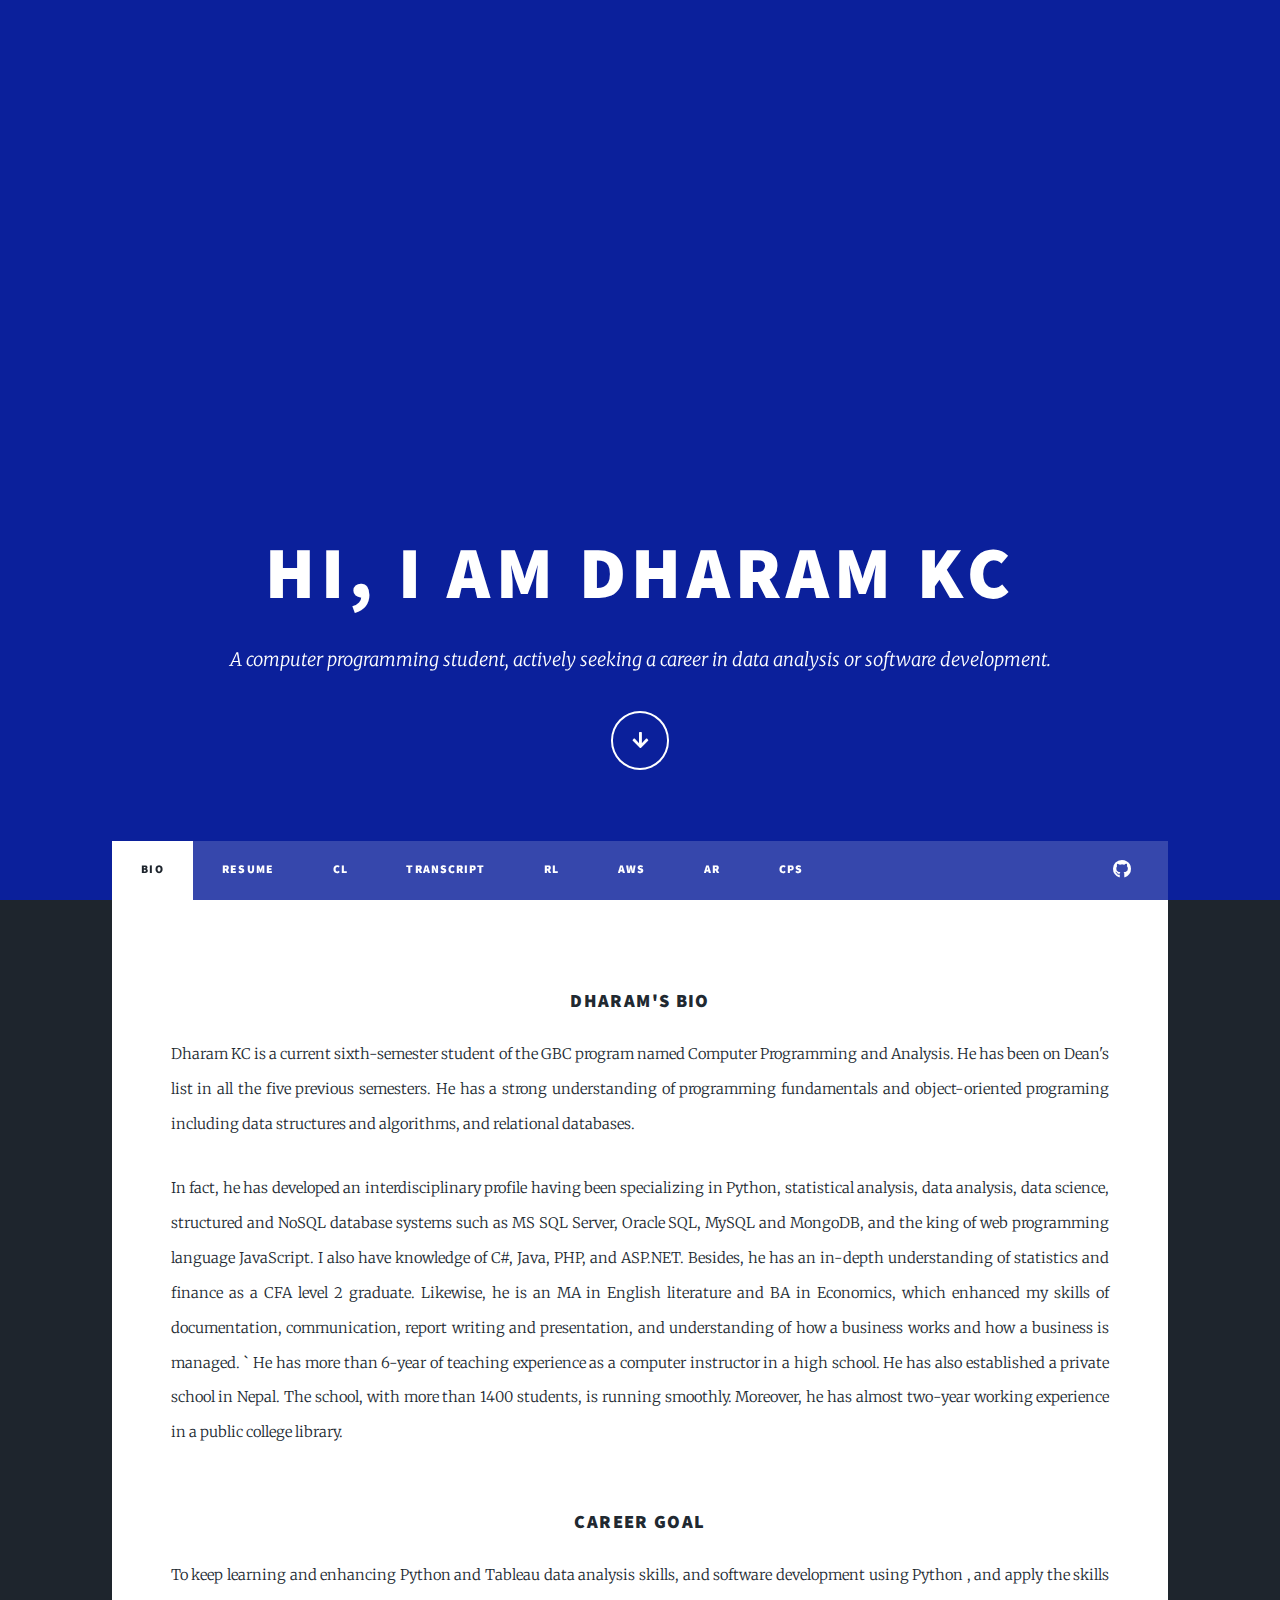
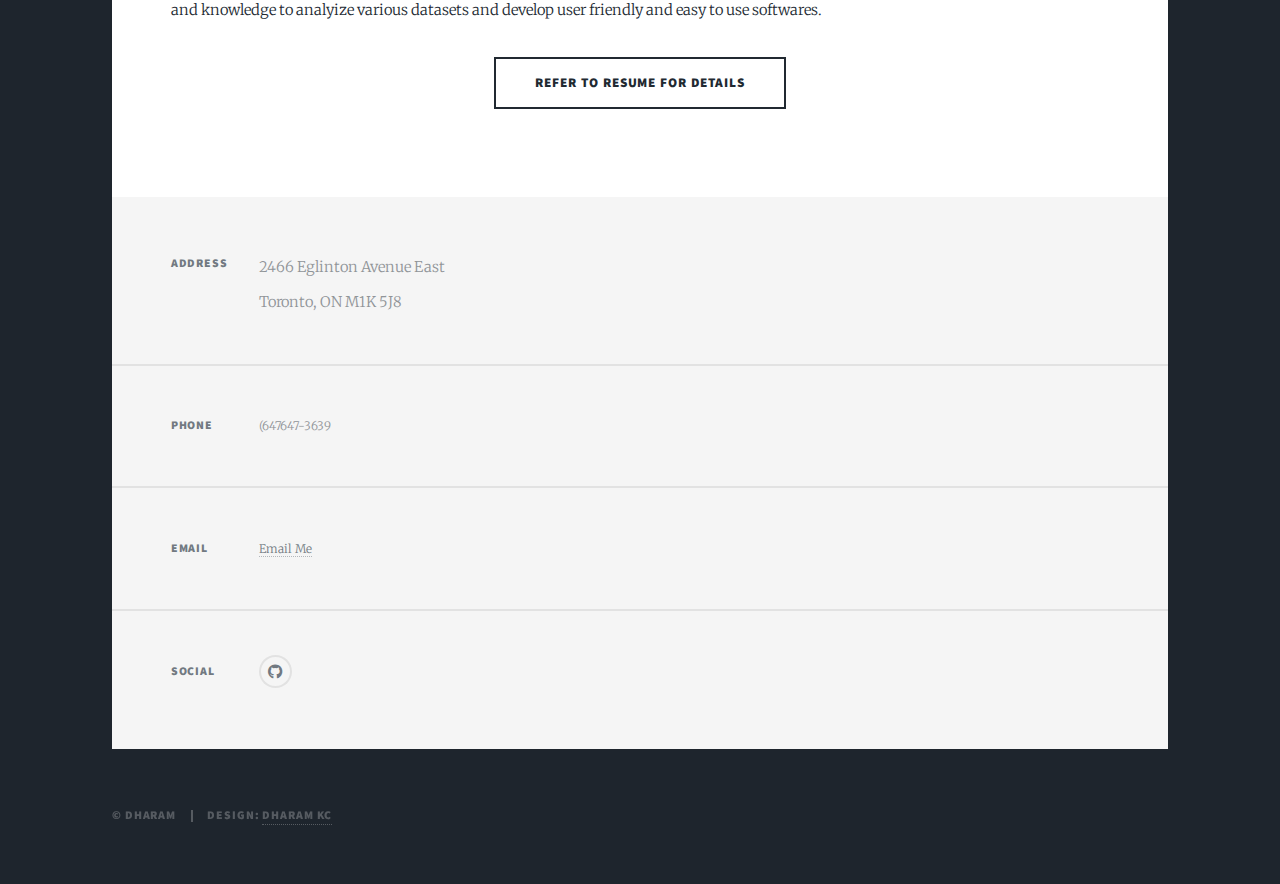
==== commit c0f3a725: "Transcript Added" ====
--- a/index.html
+++ b/index.html
@@ -33,6 +33,7 @@
 							<li class="active"><a href="index.html">Bio</a></li>							
 							<li><a href="resume.html">Resume</a></li>							
 							<li><a href="coverletter.html">CL</a></li>
+							<li><a href="transcript.html">Transcript</a></li>
 							<li><a href="recommendation.html">RL</a></li>
 							<li ><a href="worksamples.html">AWS</a></li>
 							<li ><a href="transcript.html">AR</a></li>
